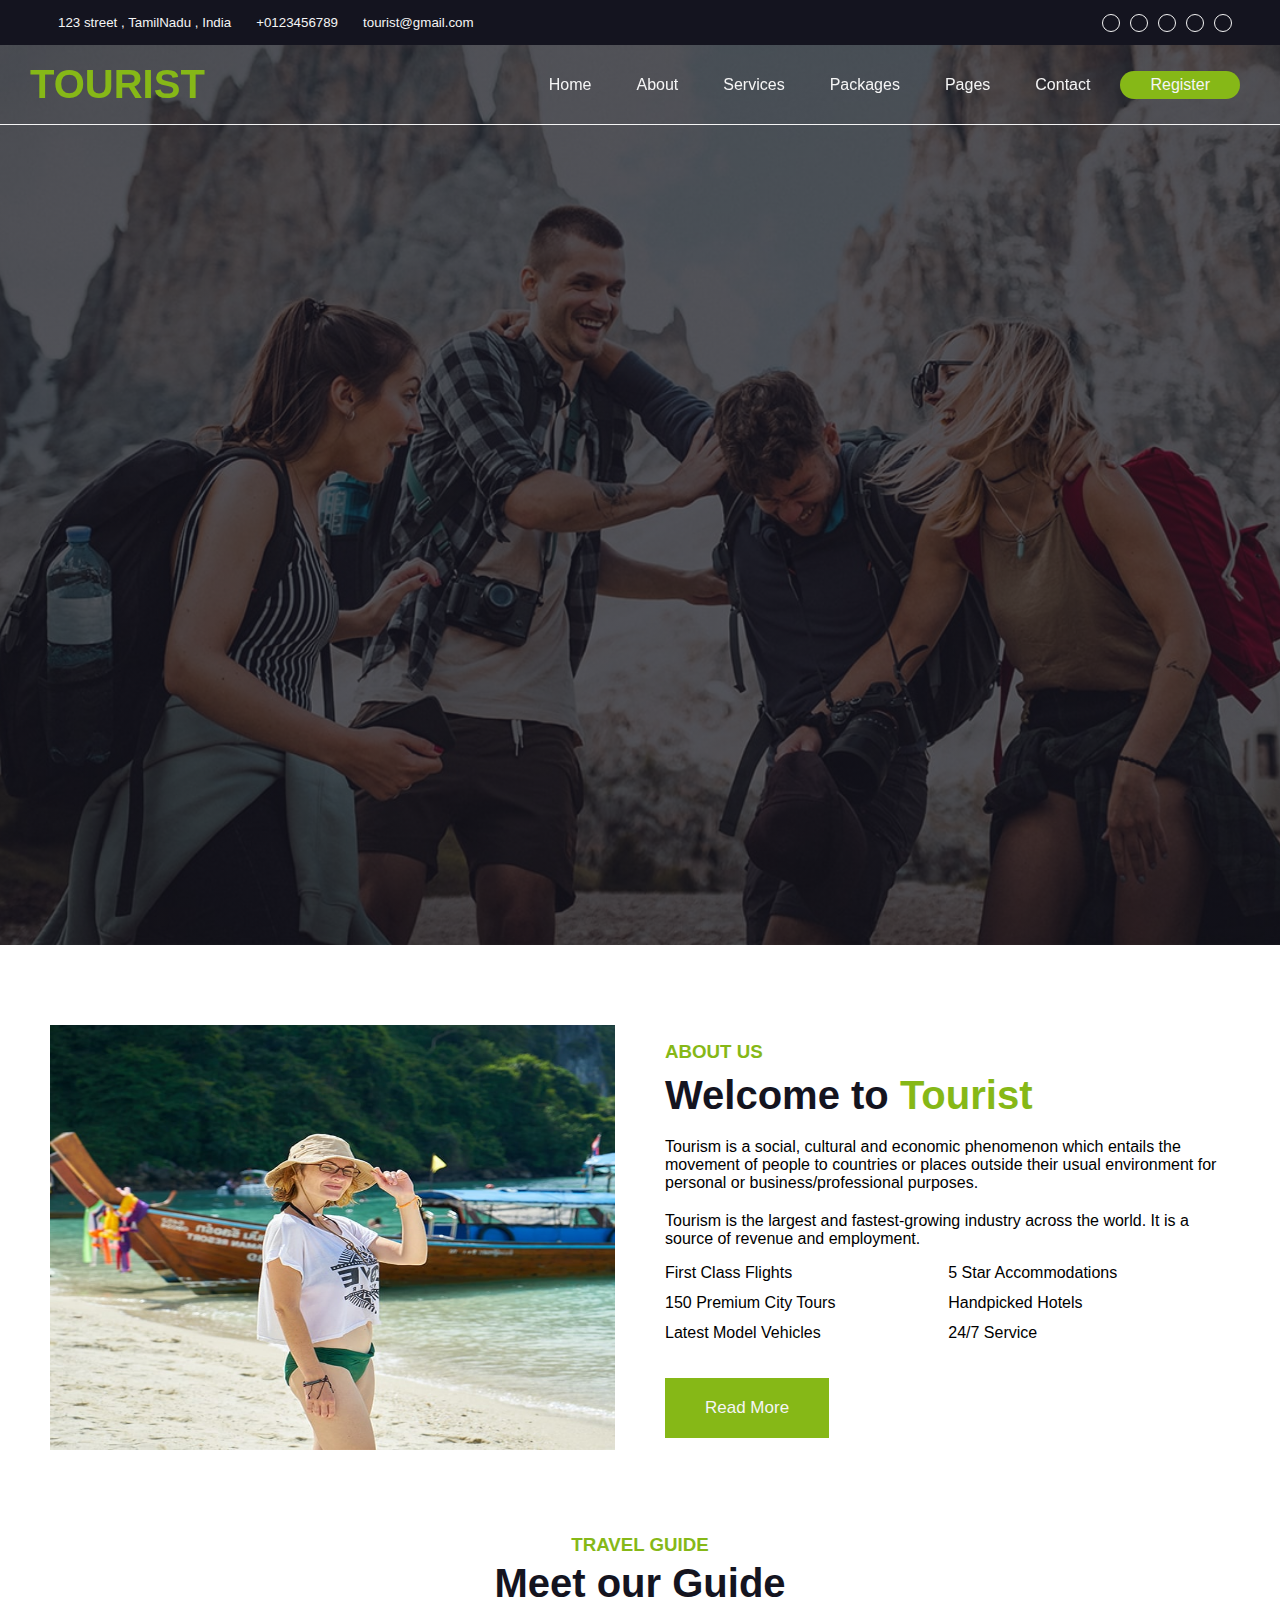
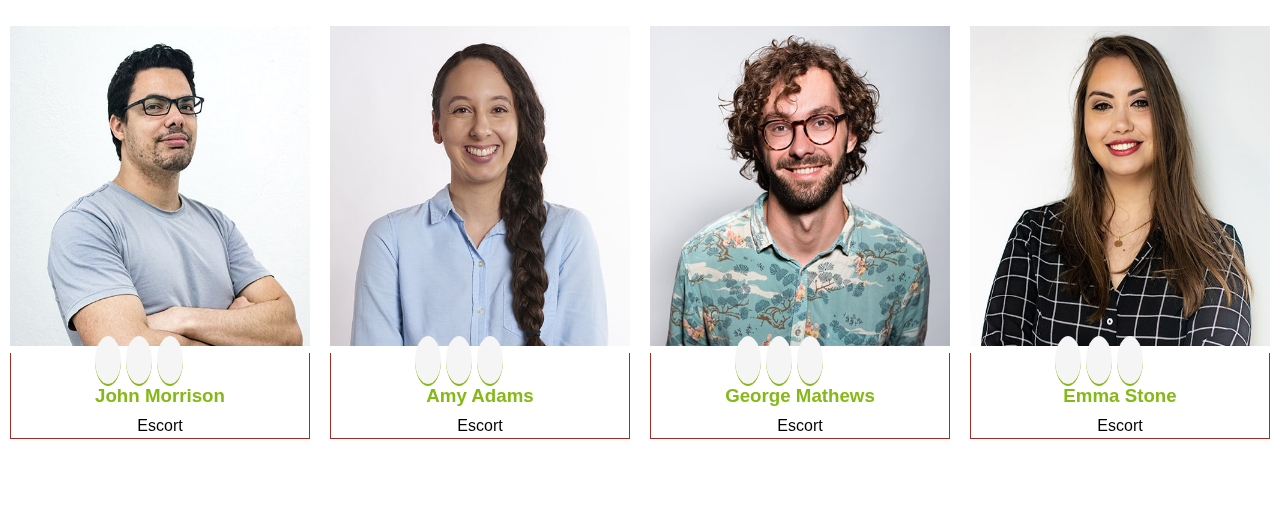
==== about.html @ 70e7ff24 "changed some designs" ====
<!doctype html>
<html>
  <head>
    <title> About 

    </title>
    <link rel="stylesheet" type="text/css" href="css/about.css">
    <meta name="viewport" content="width=device-width,inital-scale=1.0"/>
    <link rel="stylesheet" href="https://cdnjs.cloudflare.com/ajax/libs/font-awesome/6.1.1/css/all.min.css" integrity="sha512-KfkfwYDsLkIlwQp6LFnl8zNdLGxu9YAA1QvwINks4PhcElQSvqcyVLLD9aMhXd13uQjoXtEKNosOWaZqXgel0g==" crossorigin="anonymous" referrerpolicy="no-referrer" />
  </head>
  <body>
    <!-- whole website is inside the main tag -->
    <main>
      <!-- this is the whole header and it holds top-bar and navigation bar -->
        <header>
                      <!-- this is the top bar -->
                      <section class="top-bar">
                          <!-- left side address in top bar -->
                          <div class="off-address">
                             <small><i class="fa-solid fa-location-dot"></i>123 street , TamilNadu , India</small>
                             <small><i class="fa-solid fa-phone"></i>+0123456789</small>
                             <small><i class="fa-solid fa-envelope-open"></i>tourist@gmail.com</small>
                          </div> 
                          <!-- right side social media in top bar -->   
                          <div class="right-social">
                              <i class="fa-brands fa-twitter"></i>
                              <i class="fa-brands fa-facebook"></i>
                              <i class="fa-brands fa-linkedin-in"></i>
                              <i class="fa-brands fa-instagram"></i>
                              <i class="fa-brands fa-youtube"></i>
                          </div>
                      </section>
             <!-- top bar ends -->
             <!-- navigation bar and banner started --> 
             <section class="banner">
                <nav>
                   <!-- logo -->
                   <h1><i class="fa-solid fa-location-dot"></i> TOURIST</h1> 
                  <!-- this input,label and bar icons for responsive navigation bar -->
                  <input type="checkbox" id="menu-bar"/>
                  <label for="menu-bar"><i class="fa-solid fa-bars"></i><i class="fa-solid fa-x"></i></label>
                  <!--<label for="menu-bar"></label>-->
                   <!-- navigation links -->
                   <div class="nav-links">
                      <ul>
                        <li><a href="#">home</a></li>
                        <li><a href="#">about</a></li>
                        <li><a href="#">services</a></li>
                        <li><a href="#">packages</a></li>
                        <li class="dropdown-li">
                          <a>pages <i class="fa-solid fa-angle-down"></i></a>
                          <ul class="dropdown-menu">
                              <li><a href="#">destination</a></li>
                              <li><a href="#">travel guides</a></li>
                              <li><a href="#">booking</a></li>
                              <li><a href="#">testimonial</a></li>
                          </ul>
                      </li>
                        <li><a href="#">contact</a></li>
                        <li class="last-child"><a href="#">register</a></li>
                      </ul>
                   </div>
                </nav>
             </section>             
        </header>
     </main> 
        

                    <!------- Overall About Page ------->
    <div class="overall">

                    <!-- About Us -->
      <div class="about-container">

                    <!------- About Image ------->
         <div class="about-image"> 
          <img src="images/about.jpg" alt="Tourist">
         </div>


                    <!------- About Description------->
         <div class="about-des"> 
           <h3> ABOUT US</h2>
           <h1> Welcome to <span> Tourist </span> </h1>
           <p> Tourism is a social, cultural and economic phenomenon which entails the movement of people to countries or places outside their usual environment for personal or business/professional purposes.</p>
           <p> Tourism is the largest and fastest-growing industry across the world. It is a source of revenue and employment.</p>

                    <!------- Packages ------->
           <div class="about-packages"> 
               <p> <i class="fa-solid fa-arrow-right">  </i> First Class Flights</p>
               <p> <i class="fa-solid fa-arrow-right">  </i> 5 Star Accommodations</p>
               <p> <i class="fa-solid fa-arrow-right">  </i> 150 Premium City Tours</p>
               <p> <i class="fa-solid fa-arrow-right">  </i> Handpicked Hotels</p>
               <p> <i class="fa-solid fa-arrow-right">  </i> Latest Model Vehicles</p>
               <p> <i class="fa-solid fa-arrow-right">  </i> 24/7 Service</p>
           </div>

           <button> Read More </button>

         </div>
      </div>

                     <!------- Travel Guides --------->
      <div class="travel-container">
        <h3> TRAVEL GUIDE </h3>
        <h1> Meet our Guide </h1>

                    <!------- Guide Cards ------->
        <div class="travel-guide">
        <div class="travel-guide1 guide-card">
          <img src="images/team-1.jpg"/>

          <div id="guide">
            <h3> John Morrison </h3>
            <p> Escort</p>
          </div>
          
          <div class="travel-icon">
            <a href="https://www.facebook.com/" target="_blank"> <i class="fa-brands fa-facebook-f"></i> </a>
            <a href="https://www.instagram.com/" target="_blank"> <i class="fa-brands fa-instagram"></i> </a>
            <a href="https://twitter.com/i/flow/login" target="_blank"> <i class="fa-brands fa-twitter"></i> </a>
          </div>           
        </div>
          
        <div class="travel-guide2 guide-card">
          <img src="images/team-2.jpg"/>
          
          <div id="guide">
            <h3> Amy Adams </h3>
            <p> Escort</p> 
          </div>
          
          <div class="travel-icon">
            <a href="https://www.facebook.com/" target="_blank"> <i class="fa-brands fa-facebook-f"></i> </a>
            <a href="https://www.instagram.com/" target="_blank"> <i class="fa-brands fa-instagram"></i> </a>
            <a href="https://twitter.com/i/flow/login" target="_blank"> <i class="fa-brands fa-twitter"></i> </a>
          </div>              
        </div>

        <div class="travel-guide3 guide-card">
          <img src="images/team-3.jpg"/>

          <div id="guide">
            <h3> George Mathews </h3>
            <p> Escort</p>
          </div>
           
          <div class="travel-icon">
            <a href="https://www.facebook.com/" target="_blank"> <i class="fa-brands fa-facebook-f"></i> </a>
            <a href="https://www.instagram.com/" target="_blank"> <i class="fa-brands fa-instagram"></i> </a>
            <a href="https://twitter.com/i/flow/login" target="_blank"> <i class="fa-brands fa-twitter"></i> </a>
          </div>            
        </div>

        <div class="travel-guide4 guide-card">
          <img src="images/team-4.jpg"/>

        <div id="guide">
          <h3> Emma Stone </h3>
          <p> Escort</p>
        </div>
          
          <div class="travel-icon">
            <a href="https://www.facebook.com/" target="_blank"> <i class="fa-brands fa-facebook-f"></i> </a>
            <a href="https://www.instagram.com/" target="_blank"> <i class="fa-brands fa-instagram"></i> </a>
            <a href="https://twitter.com/i/flow/login" target="_blank"> <i class="fa-brands fa-twitter"></i> </a>
          </div>            
        </div>
      </div>
    </div>

  </body>
</html>
---- css/about.css ----
/* nunito sans serief font family for whole website */
@import url('https://fonts.googleapis.com/css2?family=Gugi&family=Nunito+Sans:opsz,wght@6..12,500&display=swap');
*{
    margin:0;
    padding:0;
    box-sizing:border-box;
    font-family:var(--font);
}
/* colors for our website */
:root {
    --primary: #86B817;
    --secondary: #FE8800;
    --light: #F5F5F5;
    --dark: #14141F;
    --font:'Nunito', sans-serif;
}
/* styles for header section */
/* top-bar styles */
header .top-bar{
    height:45px;
    background-color:var(--dark);
    color:var(--light);
    display:flex;
    justify-content:space-between;
    align-items:center;
    padding:0 3em; 
}
/* left-side address area in top bar */
.top-bar small i{
    padding:5px;
}
.off-address{
    display:inline-flex;
    gap:15px;
}
/* right side area in top-bar */
.top-bar .right-social i{
  border:1px solid var(--light);
  padding:8px;
  border-radius:50%; 
}
.top-bar .right-social{
    display:inline-flex;
    gap:10px;
}
/* top bar ends */

/* navigation  bar and banner styles starts */
.banner{
    height:100vh;
    width:100%;
    background:linear-gradient(rgba(20, 20, 31, .7), rgba(20, 20, 31, .7)),url('../images/bg-hero.jpg');
    background-position:center;
    background-repeat:no-repeat;
    background-size:cover;
}
/* navigation bar styles */
nav{
    background-color:var(--light);
    display:flex;
    justify-content:space-between;
    align-items:center;
    width:100%;
    height:80px;
    padding:0px 30px;
    background-color:transparent;
    border-bottom:0.5px solid var(--light);
}
/* logo design */
nav h1{
   color:var(--primary);
   font-size:40px;
   cursor:pointer;
}
/* navigation links styles */
.nav-links ul{
    list-style-type:none;
    display:flex;
    gap:15px;
    padding:5px 10px;   
}
.nav-links ul li{
  display:inline-block;
  padding:5px 15px;
  text-transform:capitalize; 
  color:var(--light);
}
.nav-links ul li a:hover{
    color:var(--primary);
}
/* this is anchor and anchor after element styles*/
ul li a{
    position:relative;
    transition:ease-in-out 0.5s;
    display:inline-block;
    text-decoration:none;
    color:var(--light);
}
ul li a::before,
ul li a::after{
    content:"";
    width:0;
    background-color:var(--light);
    height:0.5px;
    position:absolute;
}
ul li a::after{
    right:0;
    bottom:-2px;
}
ul li a:hover:before,
ul li a:hover:after{
   width:100%;
   transition:ease 0.5s;
}
/*this style for register buton in navigation bar */
.nav-links ul .last-child{
    background-color:var(--primary);
    padding:0 30px;
    border-radius:20px;
    display:flex;
    justify-content:center;
    align-items:center;
    color:var(--light);
}
.nav-links ul .last-child:hover{
    background-color:var(--light);
}
.nav-links ul .last-child:hover a{
    color:var(--primary);
}
.nav-links ul li:last-child a::before,
.nav-links ul li:last-child a::after{
    display:none;
}
.nav-links ul li button{
    border-radius:10px;
    padding:5px 10px;
}
/* style for angle down arrow in dropdown menu */
ul li .fa-angle-down{
    padding-left:0px;
}

/* navigaion bar sicky at the top:0 */
header nav{
    position:sticky;
    top:0;
}
/* dropdown menu design */
nav ul li{
    position:relative;
}
ul li .dropdown-menu{
    display:flex;
    flex-direction:column;
    background-color:var(--light);
    position:absolute;
    top:55px;
    left:-20px;
    width:150px;
    display:none;
}

ul li .dropdown-menu a{
    color:var(--dark);
}
/* dropdown view during the hovering */
ul .dropdown-li:hover .dropdown-menu{
    display:block;
}
/* responsive navigation bar styles */
nav .fa-bars,nav label{
    display:none;
    color:var(--light);
}
nav input{
    display:none;
}
/* media query for responsive navigation bar */
@media only screen and (max-width:1040px){
    nav .fa-bars,nav label{
        display:inline-block;
    }
    nav .fa-x{
        display:none;
    }
    .nav-links{
        position:fixed;
        top:80px;
        width:100%;
        left:-100%;
        transition:all 1s;
    }
    .nav-links ul{
        flex-direction:column;
        justify-content:center;
        align-items:center;
        gap:20px;
    }
    ul li .dropdown-menu{
        left:100px;
        top:5px;
        z-index:99;
        background-color:rgba(128, 128, 128,0.4); 
    }
    ul li .dropdown-menu li a{
        color:var(--light);
    }
    ul li a{
        font-size:18px;
        letter-spacing: 2px;
    }
    header .top-bar{
        display:none;
    }
    nav input:checked~.nav-links{
            left:0;
    }
    nav input:checked ~label .fa-bars{
        display:none;
   }
   nav input:checked ~label .fa-x{
     display:inline-block;
     font-weight:bold;
     color:var(--light-color);
     cursor:pointer;
   }
   ul li{
    padding:10px 0;
   }
}


.about-container{
    width:100%;
    display: flex;
    justify-content:center;
    align-items: center;
    gap: 50px;
    padding: 80px 50px;
}

.about-image{
    width:50%
}

.about-image img{
    width:100%;
    height: 425px;
}

.about-des{
    width: 50%;
}


.about-des h3{
    color: var(--primary);
    padding-bottom: 10px;
}

.about-des h1{
    color: var(--dark);
    font-size: 40px;
    padding-bottom: 20px;
}

.about-des span{
    color: var(--primary);
}

.about-des p{
    padding-bottom: 20px;
}

.about-packages{
    display: grid;
    grid-template-columns: auto auto;
    line-height: 10px;
    padding-bottom: 20px;
}

.about-packages i{
    color: var(--primary);
}

.about-des button{
    padding: 20px 40px;
    font-size: 17px;
    background-color: var(--primary);
    color: var(--light);
    border: none;

}

.travel-container{
    text-align: center;
    padding-bottom: 80px;
}

.travel-container h3:nth-child(1){
    color: var(--primary);
    padding-bottom: 5px;
}

.travel-container h1{
    color: var(--dark);
    font-size: 40px;
    padding-bottom: 20px;
}

.travel-guide{
    display: grid;
    grid-template-columns: auto auto auto auto;
    justify-content: center;
    gap: 20px;
}

.travel-guide img{
    width:300px;
    height:320px;
}

.guide-card h3{
    padding-top: 30px;
}

#guide{
    border-bottom: 1px solid brown;
    border-left: 1px solid brown;
    border-right: 1px solid brown;
}


.guide-card{
    position: relative;
    line-height: 25px;
}

.travel-icon{    
    position: absolute;
    bottom: 65px;
    left: 80px;

}

.travel-icon i{
    font-size: 20px;
    background-color: var(--light);
    color: var(--primary);
    padding: 13px;
    border-bottom: 2px solid var(--primary);
    border-radius: 50%;
    margin-left: 5px;
}

.travel-icon i:hover{
    background-color: var(--primary);
    color: var(--light);
}

/* media query for responsive div */

@media only screen and (max-width:991px){
    .about-container{
        flex-direction: column;
    }

    .about-des{
        width: 100%;
    }

    .travel-guide{
        display: grid;
        grid-template-columns: auto auto;
    }
}

/* media query for responsive about-image */
@media only screen and (max-width:568px){
    .travel-guide{
        display: grid;
        grid-template-columns: auto;        
    }
}

/* media query for responsive about-packages */
@media only screen and (max-width:520px) {

    .about-packages{
        grid-template-columns: auto;
    }

}
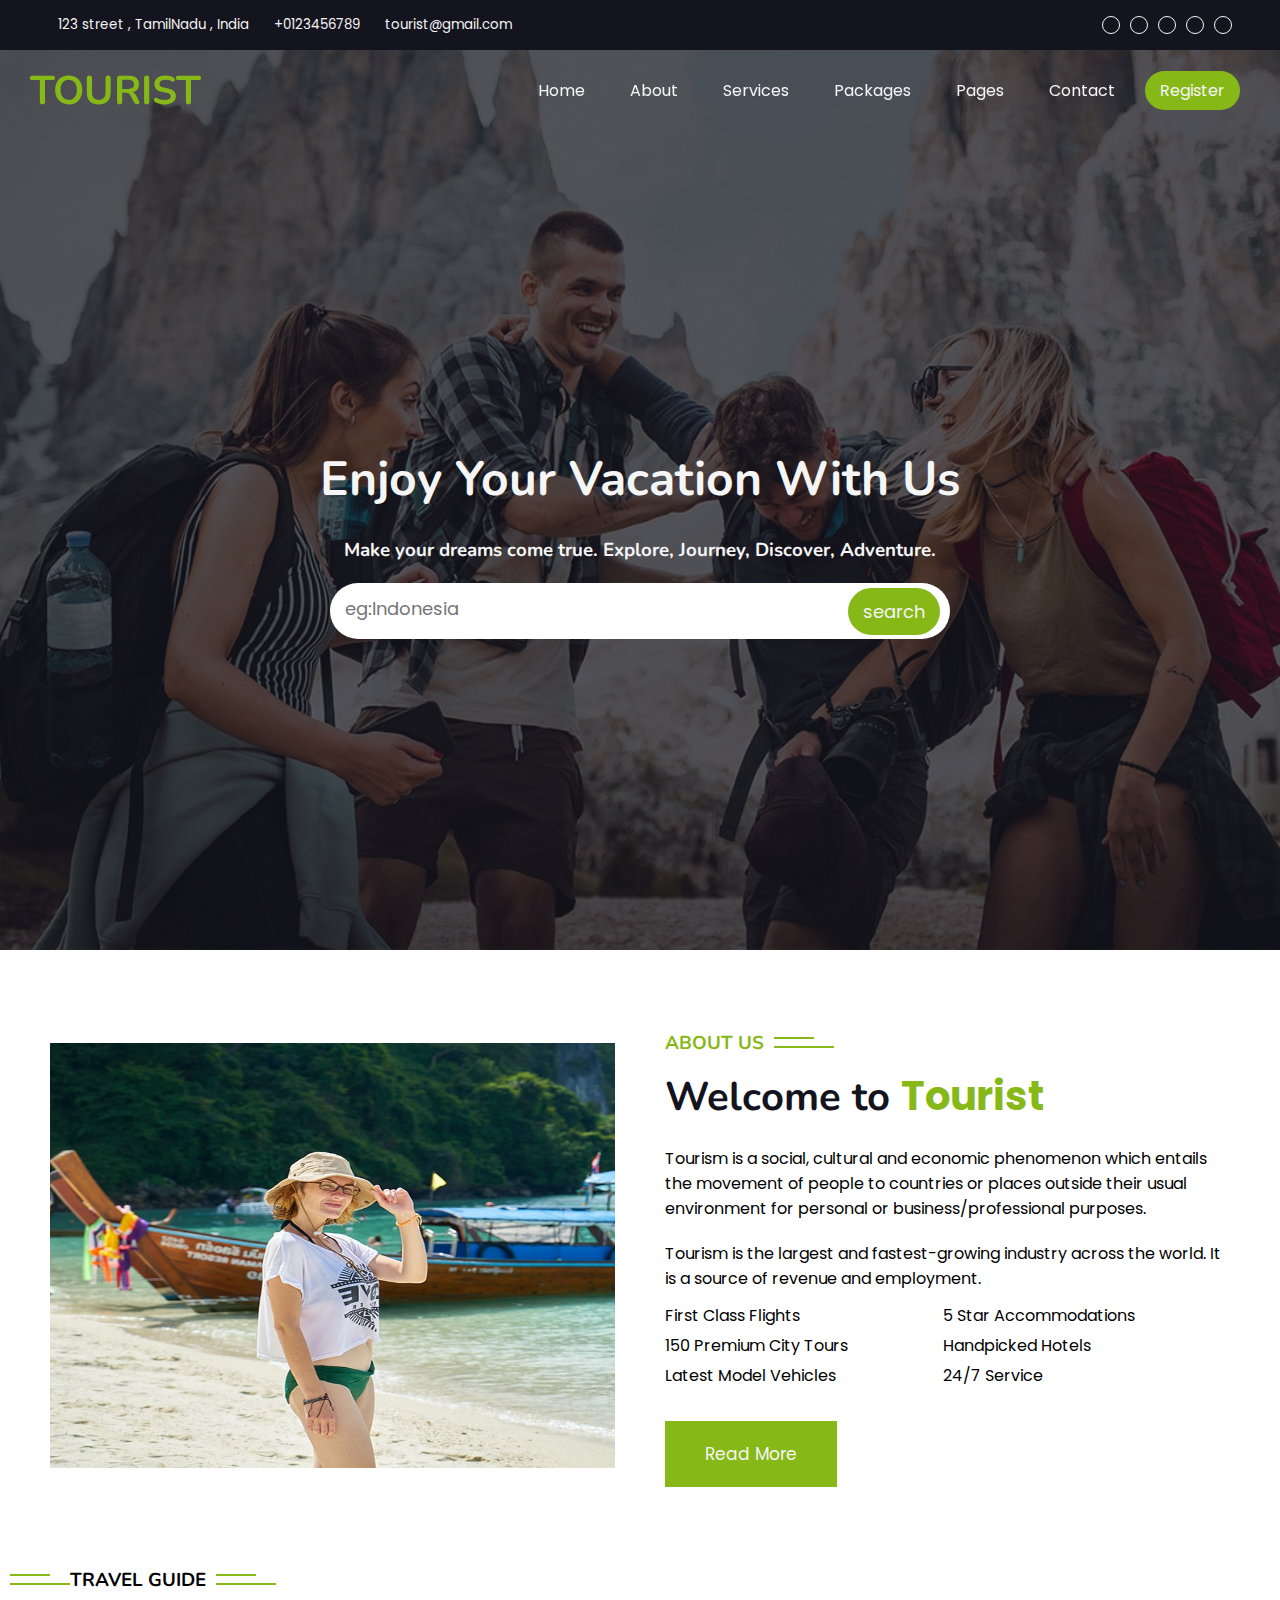
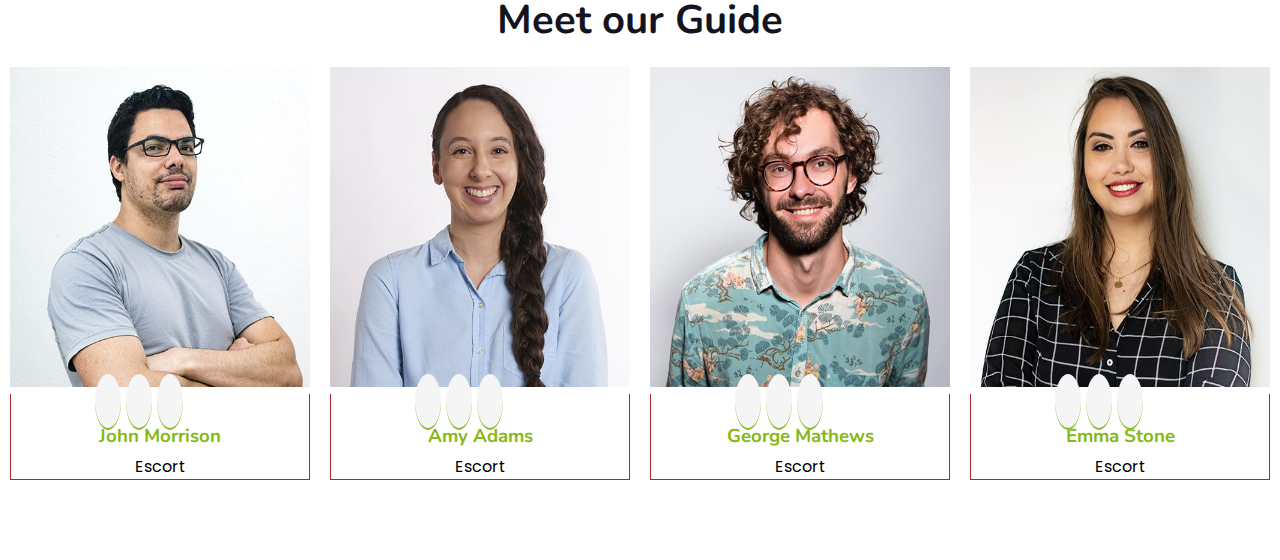
==== commit feeca72e: "changed the layout" ====
--- a/about.html
+++ b/about.html
@@ -9,62 +9,72 @@
     <link rel="stylesheet" href="https://cdnjs.cloudflare.com/ajax/libs/font-awesome/6.1.1/css/all.min.css" integrity="sha512-KfkfwYDsLkIlwQp6LFnl8zNdLGxu9YAA1QvwINks4PhcElQSvqcyVLLD9aMhXd13uQjoXtEKNosOWaZqXgel0g==" crossorigin="anonymous" referrerpolicy="no-referrer" />
   </head>
   <body>
-    <!-- whole website is inside the main tag -->
-    <main>
-      <!-- this is the whole header and it holds top-bar and navigation bar -->
-        <header>
-                      <!-- this is the top bar -->
-                      <section class="top-bar">
-                          <!-- left side address in top bar -->
-                          <div class="off-address">
-                             <small><i class="fa-solid fa-location-dot"></i>123 street , TamilNadu , India</small>
-                             <small><i class="fa-solid fa-phone"></i>+0123456789</small>
-                             <small><i class="fa-solid fa-envelope-open"></i>tourist@gmail.com</small>
-                          </div> 
-                          <!-- right side social media in top bar -->   
-                          <div class="right-social">
-                              <i class="fa-brands fa-twitter"></i>
-                              <i class="fa-brands fa-facebook"></i>
-                              <i class="fa-brands fa-linkedin-in"></i>
-                              <i class="fa-brands fa-instagram"></i>
-                              <i class="fa-brands fa-youtube"></i>
-                          </div>
-                      </section>
-             <!-- top bar ends -->
-             <!-- navigation bar and banner started --> 
-             <section class="banner">
-                <nav>
-                   <!-- logo -->
-                   <h1><i class="fa-solid fa-location-dot"></i> TOURIST</h1> 
-                  <!-- this input,label and bar icons for responsive navigation bar -->
-                  <input type="checkbox" id="menu-bar"/>
-                  <label for="menu-bar"><i class="fa-solid fa-bars"></i><i class="fa-solid fa-x"></i></label>
-                  <!--<label for="menu-bar"></label>-->
-                   <!-- navigation links -->
-                   <div class="nav-links">
-                      <ul>
-                        <li><a href="#">home</a></li>
-                        <li><a href="#">about</a></li>
-                        <li><a href="#">services</a></li>
-                        <li><a href="#">packages</a></li>
-                        <li class="dropdown-li">
-                          <a>pages <i class="fa-solid fa-angle-down"></i></a>
-                          <ul class="dropdown-menu">
-                              <li><a href="#">destination</a></li>
-                              <li><a href="#">travel guides</a></li>
-                              <li><a href="#">booking</a></li>
-                              <li><a href="#">testimonial</a></li>
-                          </ul>
-                      </li>
-                        <li><a href="#">contact</a></li>
-                        <li class="last-child"><a href="#">register</a></li>
-                      </ul>
-                   </div>
-                </nav>
-             </section>             
-        </header>
-     </main> 
-        
+    <!-- this is the whole header and it holds top-bar and navigation bar -->
+    <header>
+      <!-- this is the top bar -->
+      <section class="top-bar">
+          <!-- left side address in top bar -->
+          <div class="off-address">
+             <small><i class="fa-solid fa-location-dot"></i>123 street , TamilNadu , India</small>
+             <small><i class="fa-solid fa-phone"></i>+0123456789</small>
+             <small><i class="fa-solid fa-envelope-open"></i>tourist@gmail.com</small>
+          </div> 
+          <!-- right side social media in top bar -->   
+          <div class="right-social">
+              <i class="fa-brands fa-twitter"></i>
+              <i class="fa-brands fa-facebook"></i>
+              <i class="fa-brands fa-linkedin-in"></i>
+              <i class="fa-brands fa-instagram"></i>
+              <i class="fa-brands fa-youtube"></i>
+          </div>
+      </section>
+<!-- top bar ends -->
+<!-- navigation bar and banner started --> 
+<section class="banner">
+<nav id="top">
+   <!-- logo -->
+   <h1><i class="fa-solid fa-location-dot"></i> TOURIST</h1> 
+  <!-- this input,label and bar icons for responsive navigation bar -->
+  <input type="checkbox" id="menu-bar"/>
+  <label for="menu-bar"><i class="fa-solid fa-bars"></i><i class="fa-solid fa-x"></i></label>
+  <!--<label for="menu-bar"></label>-->
+   <!-- navigation links -->
+   <div class="nav-links">
+      <ul>
+        <li><a href="#">home</a></li>
+        <li><a href="#">about</a></li>
+        <li><a href="#">services</a></li>
+        <li><a href="#">packages</a></li>
+        <li class="dropdown-li">
+          <a>pages <i class="fa-solid fa-angle-down"></i></a>
+          <ul class="dropdown-menu">
+              <li><a href="#">destination</a></li>
+              <li><a href="#">travel guides</a></li>
+              <li><a href="#">booking</a></li>
+              <li><a href="#">testimonial</a></li>
+          </ul>
+      </li>
+        <li><a href="#">contact</a></li>
+        <li class="last-child"><a href="#">register</a></li>
+      </ul>
+   </div>
+</nav>
+   <!-- banner text -->
+<div class="bannertext-container">
+  <div class="banner-text">
+     <h1>Enjoy Your Vacation With Us</h1>
+     <h3>Make your dreams come true. Explore, Journey, Discover, Adventure.</h3>
+    <div class="searchbox-container">
+       <div class="search-box">
+         <input type="search" placeholder="eg:Indonesia"/>
+         <button>search</button>
+       </div>
+    </div>
+  </div>
+</div>
+</section>     
+<!--demo-->
+</header>
 
                     <!------- Overall About Page ------->
     <div class="overall">
@@ -80,7 +90,17 @@
 
                     <!------- About Description------->
          <div class="about-des"> 
-           <h3> ABOUT US</h2>
+          <div class="topic">
+          
+            <h3> ABOUT US</h3>
+
+            <div class="right-side">
+              <hr class="top line">
+              <hr class="bottom line">
+            </div>
+          </div>
+          
+           
            <h1> Welcome to <span> Tourist </span> </h1>
            <p> Tourism is a social, cultural and economic phenomenon which entails the movement of people to countries or places outside their usual environment for personal or business/professional purposes.</p>
            <p> Tourism is the largest and fastest-growing industry across the world. It is a source of revenue and employment.</p>
@@ -102,7 +122,23 @@
 
                      <!------- Travel Guides --------->
       <div class="travel-container">
-        <h3> TRAVEL GUIDE </h3>
+
+        <div class="topic">
+
+          <div class="left-side">
+            <hr class="top line">
+            <hr class="bottom line">
+          </div>
+          
+          <h3> TRAVEL GUIDE </h3>
+
+          <div class="right-side">
+            <hr class="top line">
+            <hr class="bottom line">
+          </div>
+        </div>
+        
+        
         <h1> Meet our Guide </h1>
 
                     <!------- Guide Cards ------->
--- a/css/about.css
+++ b/css/about.css
@@ -1,10 +1,15 @@
-                    /* nunito sans serief font family for whole website */
-@import url('https://fonts.googleapis.com/css2?family=Gugi&family=Nunito+Sans:opsz,wght@6..12,500&display=swap');
+                    /* nunito sans serief font family only for heading tag in website website */
+@import url('https://fonts.googleapis.com/css2?family=Nunito:wght@800&display=swap');
+/* poopins fonts */
+@import url('https://fonts.googleapis.com/css2?family=Poppins&display=swap');
 *{
     margin:0;
     padding:0;
     box-sizing:border-box;
-    font-family:var(--font);
+    font-family:var(--content-font);
+}
+html{
+    scroll-behavior: smooth;
 }
 /* colors for our website */
 :root {
@@ -12,9 +17,15 @@
     --secondary: #FE8800;
     --light: #F5F5F5;
     --dark: #14141F;
-    --font:'Nunito', sans-serif;
+    --heading-font:'Nunito', sans-serif;
+    --content-font: 'Poppins', sans-serif;
+}
+/* font styles for heading tag */
+h1,h2,h3,h4,h5,h6{
+    font-family:var(--heading-font);
 }
 /* styles for header section */
+/* responsive font-size */
 /* top-bar styles */
 header .top-bar{
     height:45px;
@@ -24,6 +35,7 @@
     justify-content:space-between;
     align-items:center;
     padding:0 3em; 
+    height:50px;
 }
 /* left-side address area in top bar */
 .top-bar small i{
@@ -64,7 +76,7 @@
     height:80px;
     padding:0px 30px;
     background-color:transparent;
-    border-bottom:0.5px solid var(--light);
+    z-index:9999;
 }
 /* logo design */
 nav h1{
@@ -95,18 +107,23 @@
     display:inline-block;
     text-decoration:none;
     color:var(--light);
+    padding:2px 0;
 }
 ul li a::before,
 ul li a::after{
     content:"";
     width:0;
     background-color:var(--light);
-    height:0.5px;
+    height:2px;
     position:absolute;
 }
 ul li a::after{
     right:0;
     bottom:-2px;
+}
+ul li a::before{
+    left:0;
+    top:-3px;
 }
 ul li a:hover:before,
 ul li a:hover:after{
@@ -116,7 +133,6 @@
 /*this style for register buton in navigation bar */
 .nav-links ul .last-child{
     background-color:var(--primary);
-    padding:0 30px;
     border-radius:20px;
     display:flex;
     justify-content:center;
@@ -136,6 +152,7 @@
 .nav-links ul li button{
     border-radius:10px;
     padding:5px 10px;
+    display:none;
 }
 /* style for angle down arrow in dropdown menu */
 ul li .fa-angle-down{
@@ -145,18 +162,19 @@
 /* navigaion bar sicky at the top:0 */
 header nav{
     position:sticky;
-    top:0;
+    top: 0 !important;
 }
 /* dropdown menu design */
 nav ul li{
     position:relative;
+    
 }
 ul li .dropdown-menu{
     display:flex;
     flex-direction:column;
     background-color:var(--light);
     position:absolute;
-    top:55px;
+    top:40px;
     left:-20px;
     width:150px;
     display:none;
@@ -177,13 +195,74 @@
 nav input{
     display:none;
 }
+/* banner text styles */
+.banner .bannertext-container{
+    width:100%;
+    height:calc(100vh - 80px);
+    display:flex;
+    justify-content:center;
+    align-items:center;
+}
+.banner .bannertext-container h1{
+    text-align:center;
+    font-size:48px;
+    color:var(--light);
+    padding:15px 0;
+}
+.banner .bannertext-container h3{
+    text-align:center;
+    color:var(--light);
+    padding:10px;
+}
+.bannertext-container .searchbox-container{
+   width:100%;
+   /* background-color:var(--primary); */
+  display:flex;
+  justify-content:center;
+  padding:10px;
+}
+/* style for search input container */
+.bannertext-container .search-box{
+    text-align:center;
+    position:relative;
+    width:100%;
+    text-align:center;
+}
+/* style for search input */
+.search-box input[type="search"]{
+    width:100%;
+    padding:18px 15px;
+    border-radius:30px;
+    border:none;
+    outline-color:var(--primary);
+    outline-offset: 2px;
+    z-index:-1;
+}
+.search-box input[type="search"]::placeholder{
+    font-size:18px;
+}
+/*styles button inside the search box */
+.search-box button{
+    padding:10px 15px;
+    border-radius:30px;
+    border:none;
+    position:absolute;
+    right:10px;
+    top:5px;
+    background-color:var(--primary);
+    color:var(--light);
+    font-size: 18px;
+}
 /* media query for responsive navigation bar */
-@media only screen and (max-width:1040px){
+@media only screen and (max-width:1033px){
     nav .fa-bars,nav label{
         display:inline-block;
+       
     }
     nav .fa-x{
         display:none;
+        font-weight:bold;
+        font-size:32px;
     }
     .nav-links{
         position:fixed;
@@ -191,6 +270,7 @@
         width:100%;
         left:-100%;
         transition:all 1s;
+        background-color:var(--secondary); 
     }
     .nav-links ul{
         flex-direction:column;
@@ -206,16 +286,22 @@
     }
     ul li .dropdown-menu li a{
         color:var(--light);
+        padding:5px 0;
     }
     ul li a{
         font-size:18px;
         letter-spacing: 2px;
+        padding:10px 0;
     }
     header .top-bar{
         display:none;
     }
     nav input:checked~.nav-links{
             left:0;
+    }
+    nav label .fa-bars{
+        font-size:32px;
+        font-weight:bold;
     }
     nav input:checked ~label .fa-bars{
         display:none;
@@ -227,8 +313,159 @@
      cursor:pointer;
    }
    ul li{
-    padding:10px 0;
+    padding:0;
    }
+   .banner .bannertext-container{
+    height:calc(100vh - 80px);
+   }
+}
+/* footer design starts */
+html{
+    font-size:16px;
+}
+footer{
+    background-color:var(--dark);
+    padding-top:5rem;
+    padding-right:7rem;
+    padding-left:7rem;
+    color:var(--light);
+}
+.footer-content{
+    display:grid;
+    grid-template-columns:repeat(auto-fit,minmax(200px,1fr));
+    padding-bottom:50px;
+    text-align:left;
+}
+
+/*footer content containd 4 section(contact,company,gallery,newsletter)*/
+/* gallery section design */
+footer .gallery img{
+    height:30%;
+    width:30%;
+    border:3px solid var(--light);
+}
+/* footer>company section designs */
+.company p i{
+   padding-right:5px;
+}
+.company p:hover{
+   letter-spacing:2px;
+   transition:ease 1s;
+}
+footer h3{
+    padding-bottom:15px;
+}
+.company p,.contact p,.newsletter p{
+    padding:5px;
+}
+/* footer content >contact section designs */
+.contact .contact-icons i{
+   border:1px solid var(--light);
+   border-radius:50%;
+   padding:8px;
+}
+.contact .contact-icons{
+    padding-top:15px;
+}
+.contact i{
+    padding-right:8px;
+}
+.contact-icons i:hover{
+    background-color:var(--light);
+    color:var(--primary);
+    transition:ease 1s;
+}
+/* footer content > news letter section designs */
+footer .newsletter .footer-search{
+    /* width:100%; */
+    background-color:var(--dark);
+    position:relative;
+    background-color:#FE8800;
+}
+.footer-search button{
+    position:absolute;
+    right:8px;
+    padding:10px;
+    top:13px;
+    background-color:var(--primary);
+    color:var(--light);
+    border:0;   
+}
+.footer-search input{
+    width:100%;
+    padding:20px;
+    border-color:var(--primary);
+    outline-color: var(--primary);
+    outline-offset:1px;
+    padding-right:200px;
+}
+/* footer copy right section designs */
+footer .copyright{
+    display:flex;
+    justify-content:space-between;
+    padding:30px 0;
+}
+.copyright span{
+    border-right:1px solid var(--light);
+    padding:0 10px;
+    display:inline-block;
+   
+}
+.copyright .bord-unset{
+    border:unset;
+}
+/* responsive code for footer */
+@media only screen and (max-width:768px){
+    footer{
+        background-color:green;
+        padding-right:4rem;
+        padding-left:4rem;
+    }
+    .footer-content{
+        grid-template-columns:repeat(auto-fit,minmax(250px,1fr));
+        row-gap:20px;
+        column-gap:20px;
+        text-align:left;
+    }
+}
+@media only screen and (max-width:325px){
+    footer{
+        background-color:green;/*sir isn't working*/
+        padding-right:2rem;
+        padding-left:2rem;
+    }
+    .footer-content{
+        grid-template-columns:repeat(auto-fit,minmax(250px,1fr));
+        row-gap:20px;
+        column-gap:20px;
+        text-align:left;
+    }
+}
+
+/* copy right section responsive code */
+@media only screen and (max-width:1062px){
+    .copyright{
+        flex-direction:column;
+        gap:10px;
+        align-items:center;
+    }
+}
+/* to top button designs */
+.to-top{
+    height:8%;
+    width:4.5%;
+    background-color:var(--secondary);
+    position:fixed;
+    right:10px;
+    bottom:10px;
+    display:flex;
+    justify-content:center;
+    align-items:center;
+}
+.to-top:hover{
+    background-color:var(--primary);
+    transition:ease 1s;
+    color: var(--light) !important;
 }
 
 
@@ -240,6 +477,26 @@
     gap: 50px;
     padding: 80px 50px;
 }
+
+.topic {
+    display: flex;
+}
+
+.topic .line{
+    border: 1px solid var(--primary);
+    margin-top: 7px;
+    margin-left: 10px;
+}
+
+.topic .top{
+    width:40px;
+}
+
+.topic .bottom{
+    width:60px
+}
+
+
 
 .about-image{
     width:50%
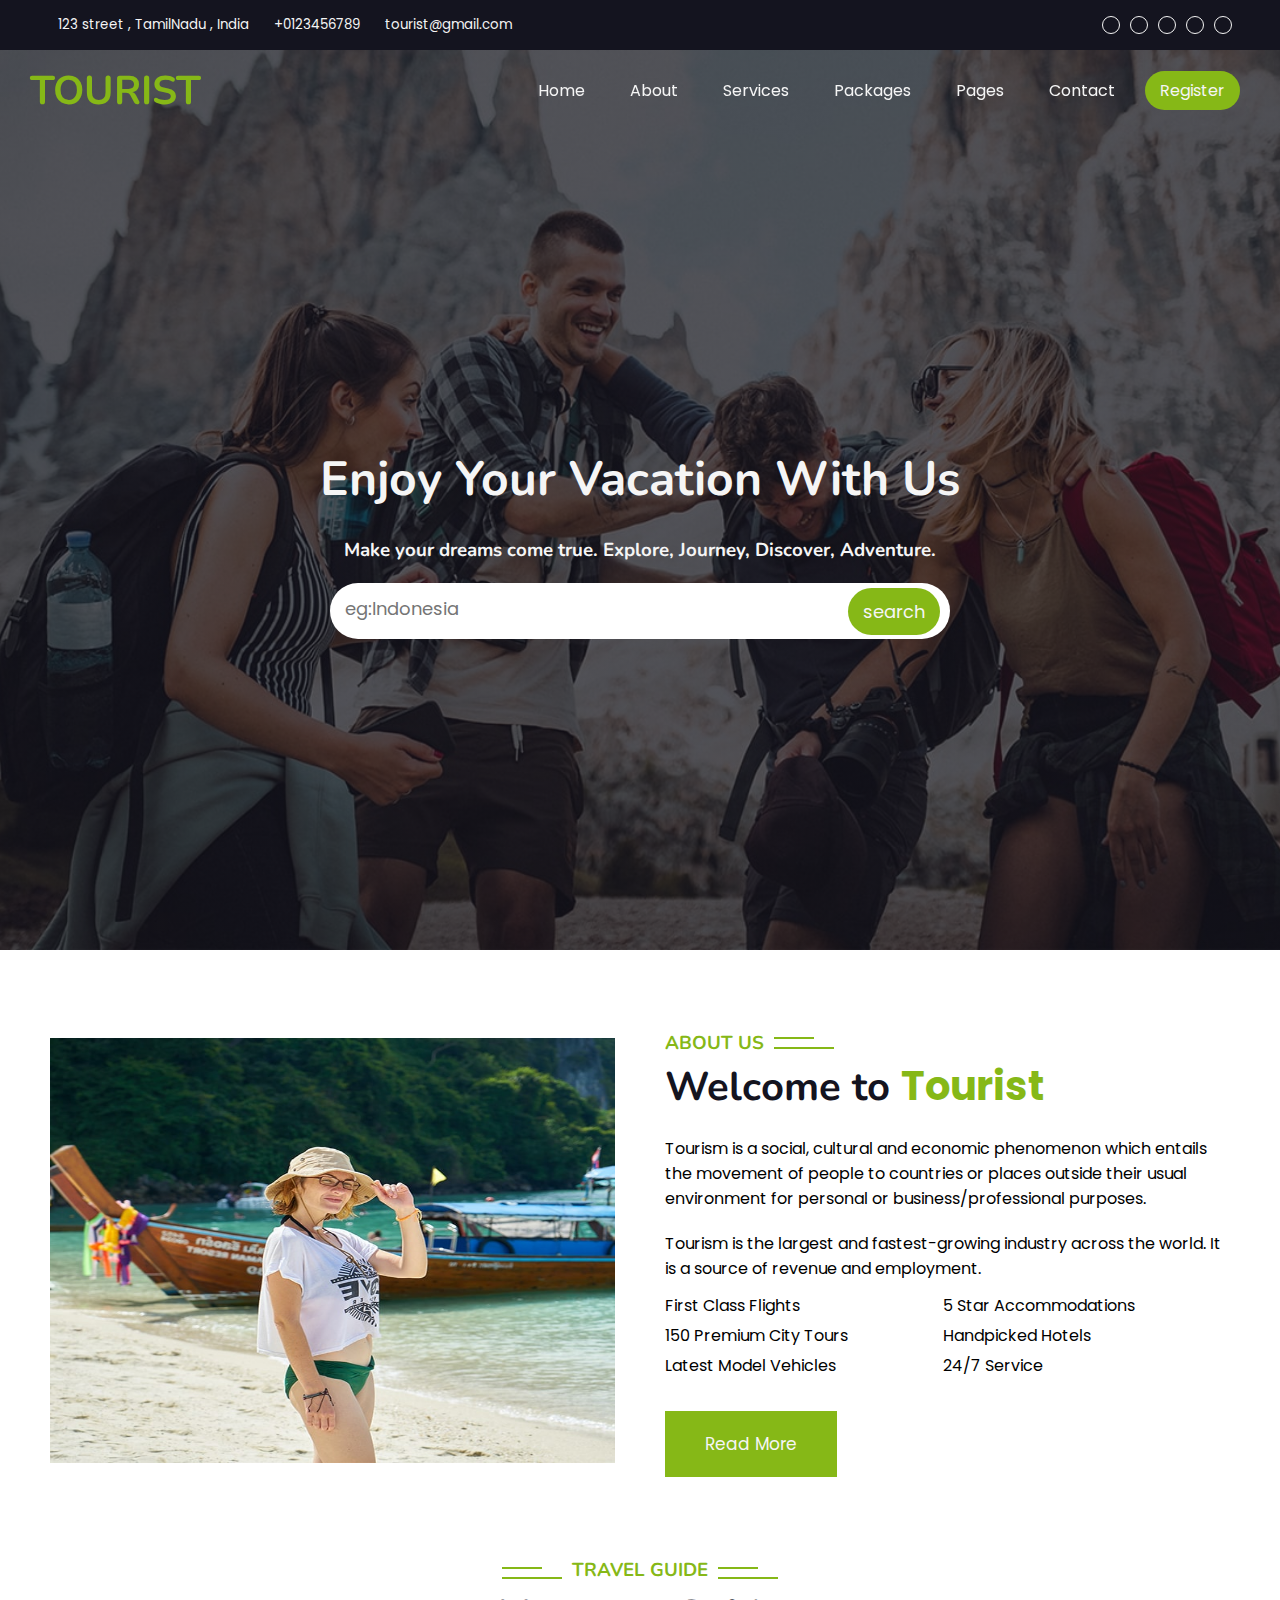
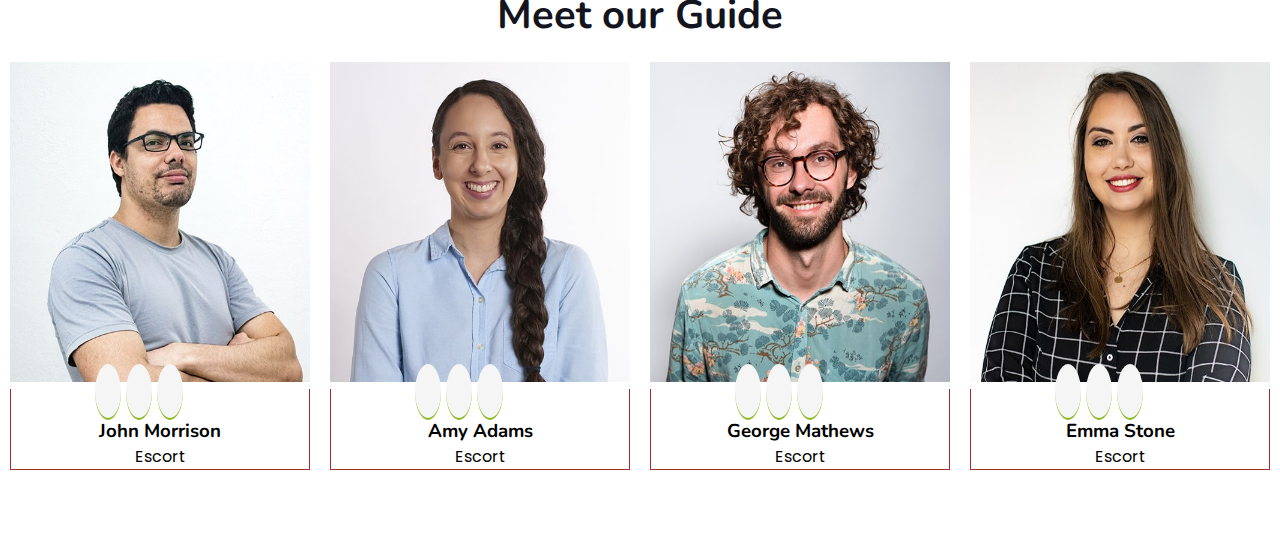
==== commit b8d08801: "changed some layout" ====
--- a/about.html
+++ b/about.html
@@ -95,8 +95,8 @@
             <h3> ABOUT US</h3>
 
             <div class="right-side">
-              <hr class="top line">
-              <hr class="bottom line">
+              <hr class="top">
+              <hr class="bottom">
             </div>
           </div>
           
@@ -126,16 +126,17 @@
         <div class="topic">
 
           <div class="left-side">
-            <hr class="top line">
-            <hr class="bottom line">
-          </div>
-          
-          <h3> TRAVEL GUIDE </h3>
+            <hr class="top">
+            <hr class="bottom">
+          </div>
+
+          <h3> TRAVEL GUIDE</h3>
 
           <div class="right-side">
-            <hr class="top line">
-            <hr class="bottom line">
-          </div>
+            <hr class="top">
+            <hr class="bottom">
+          </div>
+
         </div>
         
         
--- a/css/about.css
+++ b/css/about.css
@@ -478,25 +478,24 @@
     padding: 80px 50px;
 }
 
-.topic {
+.topic{
     display: flex;
-}
-
-.topic .line{
+    gap: 10px;
+    justify-content: center;
+    align-items: center;
+}
+
+.topic .bottom{
+    width: 60px;
     border: 1px solid var(--primary);
-    margin-top: 7px;
-    margin-left: 10px;
+    margin-top: 8px;
 }
 
 .topic .top{
-    width:40px;
-}
-
-.topic .bottom{
-    width:60px
-}
-
-
+    width: 40px;
+    border: 1px solid var(--primary);
+    /* margin-bottom: 6px; */
+}
 
 .about-image{
     width:50%
@@ -511,10 +510,14 @@
     width: 50%;
 }
 
+.about-des .topic{
+    display: flex;
+    justify-content: start;
+}
+
 
 .about-des h3{
     color: var(--primary);
-    padding-bottom: 10px;
 }
 
 .about-des h1{
@@ -556,7 +559,7 @@
     padding-bottom: 80px;
 }
 
-.travel-container h3:nth-child(1){
+.travel-container h3:nth-child(2){
     color: var(--primary);
     padding-bottom: 5px;
 }
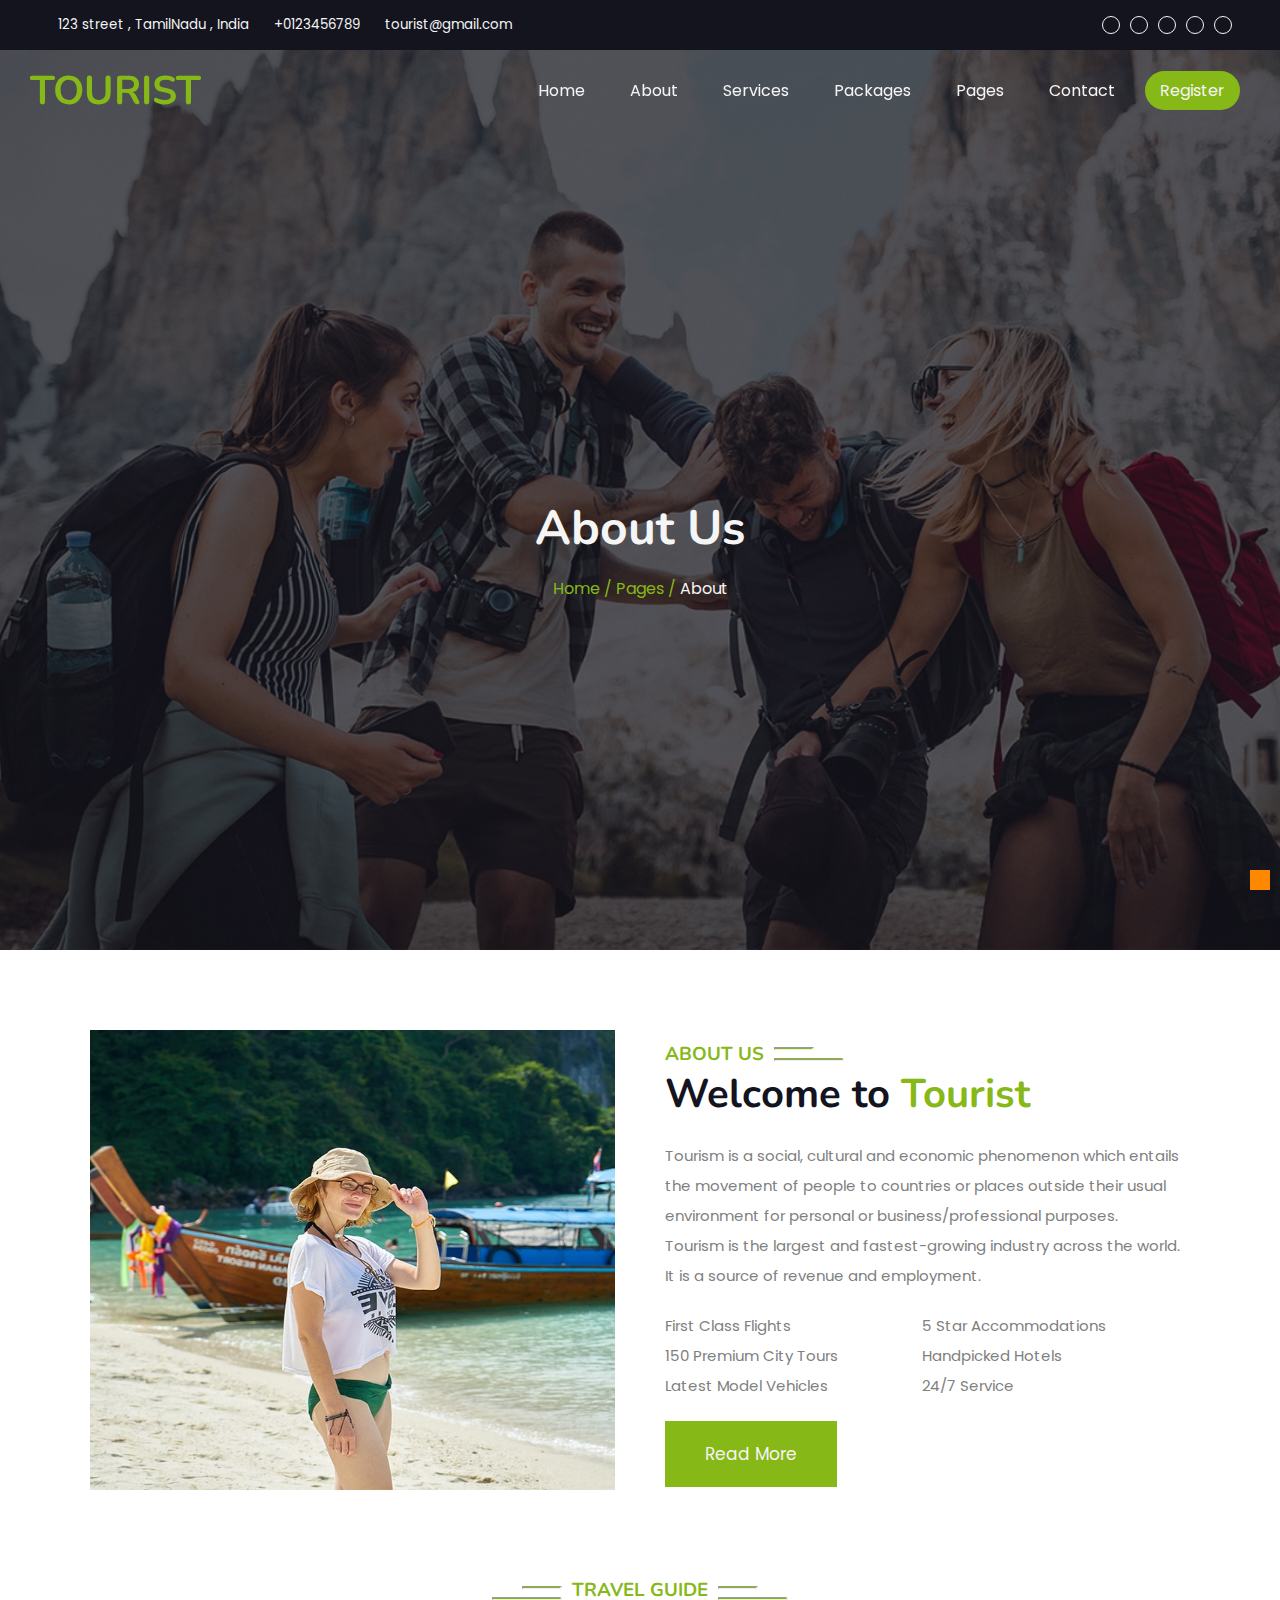
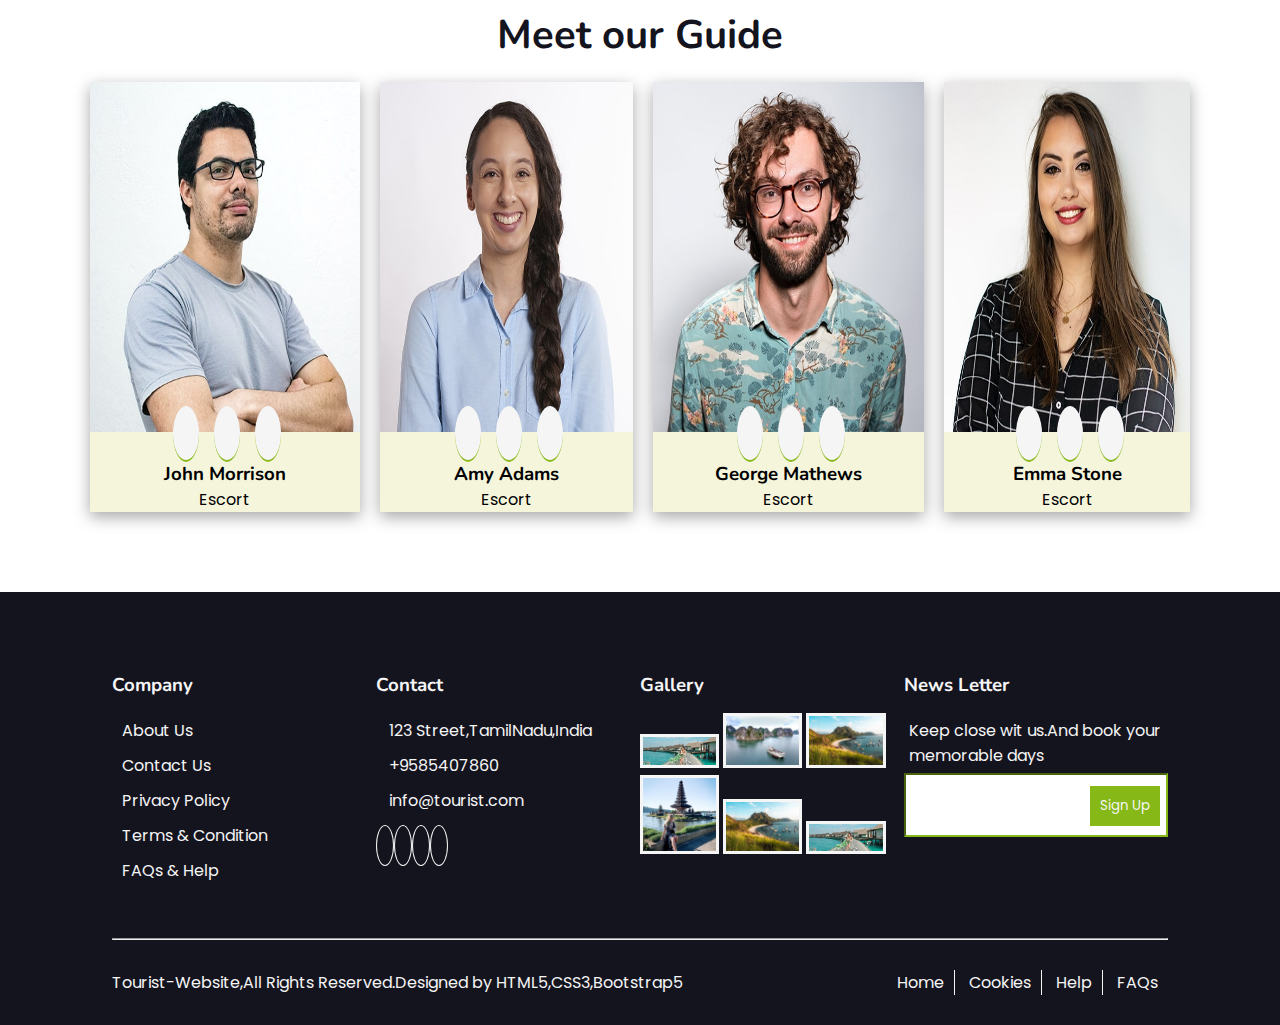
==== commit 99c1eeae: "about page finished" ====
--- a/about.html
+++ b/about.html
@@ -1,15 +1,12 @@
 <!doctype html>
 <html>
   <head>
-    <title> About 
-
-    </title>
+    <title> About </title>
     <link rel="stylesheet" type="text/css" href="css/about.css">
     <meta name="viewport" content="width=device-width,inital-scale=1.0"/>
     <link rel="stylesheet" href="https://cdnjs.cloudflare.com/ajax/libs/font-awesome/6.1.1/css/all.min.css" integrity="sha512-KfkfwYDsLkIlwQp6LFnl8zNdLGxu9YAA1QvwINks4PhcElQSvqcyVLLD9aMhXd13uQjoXtEKNosOWaZqXgel0g==" crossorigin="anonymous" referrerpolicy="no-referrer" />
   </head>
   <body>
-    <!-- this is the whole header and it holds top-bar and navigation bar -->
     <header>
       <!-- this is the top bar -->
       <section class="top-bar">
@@ -41,170 +38,247 @@
    <!-- navigation links -->
    <div class="nav-links">
       <ul>
-        <li><a href="#">home</a></li>
-        <li><a href="#">about</a></li>
-        <li><a href="#">services</a></li>
-        <li><a href="#">packages</a></li>
+        <li><a href="./index.html">home</a></li>
+        <li><a href="./about.html">about</a></li>
+        <li><a href="./services.html">services</a></li>
+        <li><a href="./packages.html">packages</a></li>
         <li class="dropdown-li">
           <a>pages <i class="fa-solid fa-angle-down"></i></a>
           <ul class="dropdown-menu">
-              <li><a href="#">destination</a></li>
-              <li><a href="#">travel guides</a></li>
-              <li><a href="#">booking</a></li>
-              <li><a href="#">testimonial</a></li>
+              <li><a href="./destination.html">destination</a></li>
+              <li><a href="./travelguides.html">travel guides</a></li>
+              <li><a href="./booking.html">booking</a></li>
+              <li><a href="./testimonial.html">testimonial</a></li>
           </ul>
       </li>
-        <li><a href="#">contact</a></li>
-        <li class="last-child"><a href="#">register</a></li>
+        <li><a href="./contact.html">contact</a></li>
+        <li class="last-child"><a href="./register.html">register</a></li>
       </ul>
    </div>
 </nav>
    <!-- banner text -->
 <div class="bannertext-container">
   <div class="banner-text">
-     <h1>Enjoy Your Vacation With Us</h1>
-     <h3>Make your dreams come true. Explore, Journey, Discover, Adventure.</h3>
-    <div class="searchbox-container">
-       <div class="search-box">
-         <input type="search" placeholder="eg:Indonesia"/>
-         <button>search</button>
-       </div>
-    </div>
+     <h1>About Us</h1>
+     <p> <span> Home /</span> <span> Pages /</span> About</p>
+
   </div>
 </div>
 </section>     
-<!--demo-->
-</header>
-
-                    <!------- Overall About Page ------->
-    <div class="overall">
+                    <!--about content starts-->
+        <!------- Overall About Page ------->
+
+        <div class="overall-about-container">
 
                     <!-- About Us -->
-      <div class="about-container">
-
-                    <!------- About Image ------->
-         <div class="about-image"> 
-          <img src="images/about.jpg" alt="Tourist">
-         </div>
-
-
-                    <!------- About Description------->
-         <div class="about-des"> 
-          <div class="topic">
-          
-            <h3> ABOUT US</h3>
-
-            <div class="right-side">
-              <hr class="top">
-              <hr class="bottom">
-            </div>
-          </div>
-          
-           
-           <h1> Welcome to <span> Tourist </span> </h1>
-           <p> Tourism is a social, cultural and economic phenomenon which entails the movement of people to countries or places outside their usual environment for personal or business/professional purposes.</p>
-           <p> Tourism is the largest and fastest-growing industry across the world. It is a source of revenue and employment.</p>
-
-                    <!------- Packages ------->
-           <div class="about-packages"> 
-               <p> <i class="fa-solid fa-arrow-right">  </i> First Class Flights</p>
-               <p> <i class="fa-solid fa-arrow-right">  </i> 5 Star Accommodations</p>
-               <p> <i class="fa-solid fa-arrow-right">  </i> 150 Premium City Tours</p>
-               <p> <i class="fa-solid fa-arrow-right">  </i> Handpicked Hotels</p>
-               <p> <i class="fa-solid fa-arrow-right">  </i> Latest Model Vehicles</p>
-               <p> <i class="fa-solid fa-arrow-right">  </i> 24/7 Service</p>
-           </div>
-
-           <button> Read More </button>
-
-         </div>
+        <div class="about-container">
+
+                  <!------- About Image ------->
+        <div class="about-image"> 
+            <img src="images/about.jpg" alt="Tourist">
+        </div>
+
+
+                <!------- About Description------->
+        <div class="about-des"> 
+            <div class="topic">
+
+              <h3> ABOUT US</h3>
+
+                  <!-- right side double line -->
+                <div class="right-side">
+                    <hr class="top">
+                    <hr class="bottom">
+                </div>
+            </div>
+
+
+                  <h1> Welcome to <span> Tourist </span> </h1>
+                  <p> Tourism is a social, cultural and economic phenomenon which entails the movement of people to countries or places outside their usual environment for personal or business/professional purposes.</p>
+                  <p> Tourism is the largest and fastest-growing industry across the world. It is a source of revenue and employment.</p>
+
+                  <!------- Packages ------->
+            <div class="about-packages"> 
+                <p> <i class="fa-solid fa-arrow-right">  </i> First Class Flights</p>
+                <p> <i class="fa-solid fa-arrow-right">  </i> 5 Star Accommodations</p>
+                <p> <i class="fa-solid fa-arrow-right">  </i> 150 Premium City Tours</p>
+                <p> <i class="fa-solid fa-arrow-right">  </i> Handpicked Hotels</p>
+                <p> <i class="fa-solid fa-arrow-right">  </i> Latest Model Vehicles</p>
+                <p> <i class="fa-solid fa-arrow-right">  </i> 24/7 Service</p>
+            </div>
+
+            <button> Read More </button>
+
+        </div>
+          </div>
+
+                    <!------- Travel Guides --------->
+          <div class="travel-container">
+
+            <div class="topic">
+
+              <div class="left-side">
+                <hr class="top">
+                <hr class="bottom">
+              </div>
+
+              <h3> TRAVEL GUIDE</h3>
+
+              <div class="right-side">
+                <hr class="top">
+                <hr class="bottom">
+              </div>
+
+          </div>
+
+
+          <h1> Meet our Guide </h1>
+
+                      <!------- Guide Cards ------->
+          <div class="travel-guide">
+            <div class="travel-guide1 guide-card">
+              <div class="guide-image">
+                <img src="images/team-1.jpg"/>
+              </div>
+
+                <div id="guide">
+                  <h3> John Morrison </h3>
+                  <p> Escort</p>
+                </div>
+
+                <div class="travel-icon">
+                  <a href="https://www.facebook.com/" target="_blank"> <i class="fa-brands fa-facebook-f"></i> </a>
+                  <a href="https://www.instagram.com/" target="_blank"> <i class="fa-brands fa-instagram"></i> </a>
+                  <a href="https://twitter.com/i/flow/login" target="_blank"> <i class="fa-brands fa-twitter"></i> </a>
+                </div>           
+            </div>
+
+            <div class="travel-guide2 guide-card">
+              <div class="guide-image">
+                <img src="images/team-2.jpg"/>
+              </div>
+              
+              <div id="guide">
+                <h3> Amy Adams </h3>
+                <p> Escort</p> 
+              </div>
+
+              <div class="travel-icon">
+                <a href="https://www.facebook.com/" target="_blank"> <i class="fa-brands fa-facebook-f"></i> </a>
+                <a href="https://www.instagram.com/" target="_blank"> <i class="fa-brands fa-instagram"></i> </a>
+                <a href="https://twitter.com/i/flow/login" target="_blank"> <i class="fa-brands fa-twitter"></i> </a>
+              </div>              
+            </div>
+
+            <div class="travel-guide3 guide-card">
+              <div class="guide-image">
+                <img src="images/team-3.jpg"/>
+              </div>
+              
+
+                <div id="guide">
+                  <h3> George Mathews </h3>
+                  <p> Escort</p>
+                </div>
+
+              <div class="travel-icon">
+                <a href="https://www.facebook.com/" target="_blank"> <i class="fa-brands fa-facebook-f"></i> </a>
+                <a href="https://www.instagram.com/" target="_blank"> <i class="fa-brands fa-instagram"></i> </a>
+                <a href="https://twitter.com/i/flow/login" target="_blank"> <i class="fa-brands fa-twitter"></i> </a>
+              </div>            
+            </div>
+
+            <div class="travel-guide4 guide-card">
+              <div class="guide-image">
+                <img src="images/team-4.jpg"/>
+
+              </div>
+              
+                <div id="guide">
+                  <h3> Emma Stone </h3>
+                  <p> Escort</p>
+                </div>
+
+                <div class="travel-icon">
+                  <a href="https://www.facebook.com/" target="_blank"> <i class="fa-brands fa-facebook-f"></i> </a>
+                  <a href="https://www.instagram.com/" target="_blank"> <i class="fa-brands fa-instagram"></i> </a>
+                  <a href="https://twitter.com/i/flow/login" target="_blank"> <i class="fa-brands fa-twitter"></i> </a>
+                </div>            
+            </div>
+        </div>
       </div>
-
-                     <!------- Travel Guides --------->
-      <div class="travel-container">
-
-        <div class="topic">
-
-          <div class="left-side">
-            <hr class="top">
-            <hr class="bottom">
-          </div>
-
-          <h3> TRAVEL GUIDE</h3>
-
-          <div class="right-side">
-            <hr class="top">
-            <hr class="bottom">
-          </div>
-
-        </div>
-        
-        
-        <h1> Meet our Guide </h1>
-
-                    <!------- Guide Cards ------->
-        <div class="travel-guide">
-        <div class="travel-guide1 guide-card">
-          <img src="images/team-1.jpg"/>
-
-          <div id="guide">
-            <h3> John Morrison </h3>
-            <p> Escort</p>
-          </div>
-          
-          <div class="travel-icon">
-            <a href="https://www.facebook.com/" target="_blank"> <i class="fa-brands fa-facebook-f"></i> </a>
-            <a href="https://www.instagram.com/" target="_blank"> <i class="fa-brands fa-instagram"></i> </a>
-            <a href="https://twitter.com/i/flow/login" target="_blank"> <i class="fa-brands fa-twitter"></i> </a>
-          </div>           
-        </div>
-          
-        <div class="travel-guide2 guide-card">
-          <img src="images/team-2.jpg"/>
-          
-          <div id="guide">
-            <h3> Amy Adams </h3>
-            <p> Escort</p> 
-          </div>
-          
-          <div class="travel-icon">
-            <a href="https://www.facebook.com/" target="_blank"> <i class="fa-brands fa-facebook-f"></i> </a>
-            <a href="https://www.instagram.com/" target="_blank"> <i class="fa-brands fa-instagram"></i> </a>
-            <a href="https://twitter.com/i/flow/login" target="_blank"> <i class="fa-brands fa-twitter"></i> </a>
-          </div>              
-        </div>
-
-        <div class="travel-guide3 guide-card">
-          <img src="images/team-3.jpg"/>
-
-          <div id="guide">
-            <h3> George Mathews </h3>
-            <p> Escort</p>
-          </div>
-           
-          <div class="travel-icon">
-            <a href="https://www.facebook.com/" target="_blank"> <i class="fa-brands fa-facebook-f"></i> </a>
-            <a href="https://www.instagram.com/" target="_blank"> <i class="fa-brands fa-instagram"></i> </a>
-            <a href="https://twitter.com/i/flow/login" target="_blank"> <i class="fa-brands fa-twitter"></i> </a>
-          </div>            
-        </div>
-
-        <div class="travel-guide4 guide-card">
-          <img src="images/team-4.jpg"/>
-
-        <div id="guide">
-          <h3> Emma Stone </h3>
-          <p> Escort</p>
-        </div>
-          
-          <div class="travel-icon">
-            <a href="https://www.facebook.com/" target="_blank"> <i class="fa-brands fa-facebook-f"></i> </a>
-            <a href="https://www.instagram.com/" target="_blank"> <i class="fa-brands fa-instagram"></i> </a>
-            <a href="https://twitter.com/i/flow/login" target="_blank"> <i class="fa-brands fa-twitter"></i> </a>
-          </div>            
-        </div>
+    </div>   
+                                  <!-- about content ends -->
+
+    </header>
+                                <!-- footer starts here -->
+    <footer>
+                                  <!-- company block -->
+      <div class="footer-content">
+        <section class="company">
+          <h3>Company</h3>
+            <p><i class="fa-solid fa-angle-right"></i>About Us</p>
+            <p><i class="fa-solid fa-angle-right"></i>Contact Us</p>
+            <p><i class="fa-solid fa-angle-right"></i>Privacy Policy</p>
+            <p><i class="fa-solid fa-angle-right"></i>Terms & Condition</p>
+            <p><i class="fa-solid fa-angle-right"></i>FAQs & Help</p>
+        </section>
+                                      <!-- contact block -->
+        <section class="contact">
+          <h3>Contact</h3>
+            <p><i class="fa-solid fa-location-dot"></i>123 Street,TamilNadu,India</p>
+            <p><i class="fa-solid fa-phone"></i>+9585407860</p>
+            <p><i class="fa-solid fa-envelope-open"></i>info@tourist.com</p>
+                                  <!-- contact icons in footer -->
+            <div class="contact-icons">
+              <i class="fa-brands fa-twitter"></i>
+              <i class="fa-brands fa-facebook"></i>
+              <i class="fa-brands fa-linkedin-in"></i>
+              <i class="fa-brands fa-youtube"></i>
+            </div>
+        </section>
+                                    <!-- gallery block -->
+        <section class="gallery">
+          <h3>Gallery</h3>
+          <div class="img-row-1">
+            <img src="./images/destination-1.jpg"/>
+            <img src="./images/destination-2.jpg"/>
+            <img src="./images/destination-3.jpg"/>
+          </div>
+          <div class="img-row-2">
+            <img src="./images/destination-4.jpg"/>
+            <img src="./images/destination-3.jpg"/>
+            <img src="./images/destination-1.jpg"/> 
+          </div>
+        </section>
+                            <!-- news letter block -->
+        <section class="newsletter">
+          <h3>News Letter</h3>
+          <p>Keep close wit us.And book your memorable days</p>
+          <div class="footer-search">
+            <input type="search"/>
+            <button>Sign Up</button>
+          </div>
+        </section>
       </div>
+
+                      <!--footer content div-->
+      <hr>
+      <section class="copyright">
+        <p><i class="fa-regular fa-copyright"></i>Tourist-Website,All Rights Reserved.Designed by HTML5,CSS3,Bootstrap5</p>
+        <div class="foot-nav">
+          <span>Home</span>
+          <span>Cookies</span>
+          <span>Help</span>
+          <span class="bord-unset">FAQs</span>
+        </div>
+      </section>
+    </footer>
+
+    <div class="to-top">
+      <a href="#top"><i class="fa-solid fa-arrow-up"></i></a>
     </div>
+
 
   </body>
 </html>
--- a/css/about.css
+++ b/css/about.css
@@ -1,4 +1,4 @@
-                    /* nunito sans serief font family only for heading tag in website website */
+/* nunito sans serief font family only for heading tag in website website */
 @import url('https://fonts.googleapis.com/css2?family=Nunito:wght@800&display=swap');
 /* poopins fonts */
 @import url('https://fonts.googleapis.com/css2?family=Poppins&display=swap');
@@ -19,6 +19,7 @@
     --dark: #14141F;
     --heading-font:'Nunito', sans-serif;
     --content-font: 'Poppins', sans-serif;
+    --para:#808080;
 }
 /* font styles for heading tag */
 h1,h2,h3,h4,h5,h6{
@@ -66,6 +67,16 @@
     background-repeat:no-repeat;
     background-size:cover;
 }
+
+.banner-text p{
+    color: var(--light);
+    text-align: center;
+}
+
+.banner-text p span{
+    color: var(--primary);
+}
+
 /* navigation bar styles */
 nav{
     background-color:var(--light);
@@ -162,7 +173,7 @@
 /* navigaion bar sicky at the top:0 */
 header nav{
     position:sticky;
-    top: 0 !important;
+    top: 0;
 }
 /* dropdown menu design */
 nav ul li{
@@ -417,7 +428,6 @@
 /* responsive code for footer */
 @media only screen and (max-width:768px){
     footer{
-        background-color:green;
         padding-right:4rem;
         padding-left:4rem;
     }
@@ -430,7 +440,6 @@
 }
 @media only screen and (max-width:325px){
     footer{
-        background-color:green;/*sir isn't working*/
         padding-right:2rem;
         padding-left:2rem;
     }
@@ -452,8 +461,6 @@
 }
 /* to top button designs */
 .to-top{
-    height:8%;
-    width:4.5%;
     background-color:var(--secondary);
     position:fixed;
     right:10px;
@@ -461,6 +468,7 @@
     display:flex;
     justify-content:center;
     align-items:center;
+    padding:10px;
 }
 .to-top:hover{
     background-color:var(--primary);
@@ -468,33 +476,53 @@
     color: var(--light) !important;
 }
 
-
+/* about paage css code */
+/* about us page styles starts here */
 .about-container{
     width:100%;
     display: flex;
     justify-content:center;
     align-items: center;
     gap: 50px;
-    padding: 80px 50px;
-}
-
+    padding: 80px 90px;
+    /* background-color:yellow; */
+}
+/* topic contains (about us heading) and rightside double line,left side double line */
 .topic{
     display: flex;
     gap: 10px;
     justify-content: center;
     align-items: center;
 }
-
-.topic .bottom{
-    width: 60px;
-    border: 1px solid var(--primary);
+/* desig line with topic */
+.topic .right-side .bottom{
+    width: 70px;
+    height:3px;
     margin-top: 8px;
-}
-
-.topic .top{
+    border-top-right-radius: 10px;
+    background-color:var(--primary);
+}
+
+.topic .right-side .top{
     width: 40px;
-    border: 1px solid var(--primary);
-    /* margin-bottom: 6px; */
+    border-bottom-right-radius: 10px;
+    height:3px;
+    background-color:var(--primary);
+}
+.topic .left-side .bottom{
+    width:70px;
+    height:3px;
+    margin-top: 8px;
+    border-top-right-radius: 10px;
+    background-color:var(--primary);
+}
+
+.topic .left-side .top{
+    width: 40px;
+    margin-left:30px;
+    border-bottom-right-radius: 10px;
+    height:3px;
+    background-color:var(--primary);
 }
 
 .about-image{
@@ -503,7 +531,8 @@
 
 .about-image img{
     width:100%;
-    height: 425px;
+    height:460px;
+
 }
 
 .about-des{
@@ -528,13 +557,17 @@
 
 .about-des span{
     color: var(--primary);
+    font-family:var(--heading-font);
 }
 
 .about-des p{
-    padding-bottom: 20px;
+    font-size:15px;
+    line-height:30px;
+    color:var(--para);
 }
 
 .about-packages{
+    margin-top:20px;
     display: grid;
     grid-template-columns: auto auto;
     line-height: 10px;
@@ -575,6 +608,7 @@
     grid-template-columns: auto auto auto auto;
     justify-content: center;
     gap: 20px;
+    padding:0 90px;
 }
 
 .travel-guide img{
@@ -587,21 +621,44 @@
 }
 
 #guide{
-    border-bottom: 1px solid brown;
-    border-left: 1px solid brown;
-    border-right: 1px solid brown;
+    background-color:var(--para);
+    width:100%;
+    background-color:beige;
 }
 
 
 .guide-card{
     position: relative;
     line-height: 25px;
-}
+    box-shadow: rgba(0, 0, 0, 0.35) 0px 5px 15px;
+}
+
+.guide-card .guide-image{
+    width:100%;
+    height: 350px;
+    overflow: hidden;   
+}
+
+.guide-card .guide-image>img{
+    width: 100%;
+    height:100%;
+    transition: 2s all;
+}
+
+.guide-card:hover >.guide-image {
+    transform: scale(0.9);
+    cursor: zoom-in;}
 
 .travel-icon{    
     position: absolute;
     bottom: 65px;
-    left: 80px;
+    width:100%;
+    left:0;
+    display:flex;
+    justify-content:center;
+    align-items:center;
+    gap:10px;
+   
 
 }
 
@@ -613,6 +670,7 @@
     border-bottom: 2px solid var(--primary);
     border-radius: 50%;
     margin-left: 5px;
+    
 }
 
 .travel-icon i:hover{
@@ -625,15 +683,26 @@
 @media only screen and (max-width:991px){
     .about-container{
         flex-direction: column;
-    }
-
+        padding:0 40px;
+        margin-top:50px;
+    }
+    .about-image{
+        width:100%;
+    }
+    .about-image img{
+        width:100%;
+    }
     .about-des{
         width: 100%;
     }
-
+    .topic{
+        margin-top:20px;
+    }
     .travel-guide{
         display: grid;
-        grid-template-columns: auto auto;
+        grid-template-columns:repeat(auto-fit,minmax(300px,1fr));
+        padding:0 35px;
+        
     }
 }
 
@@ -653,8 +722,84 @@
     }
 
 }
-
-
-
-
-
+/* travel guides responsive code */
+@media only screen and (min-width:992px) and (max-width:1024px){
+    .guide-card{
+        width:none;
+    }
+    .travel-icon{
+        width:100%;
+        left:0;
+        display:flex;
+        justify-content:center;
+        align-items:center;
+        gap:10px;
+    }
+    .travel-guide img{
+        width:100%;
+        height:320px;
+    }
+    .travel-guide{
+        grid-template-columns:repeat(auto-fit,minmax(300px,1fr));
+    }
+}
+
+/* responsive for 4k */
+@media only screen and (max-width:991px){
+    .about-container{
+        flex-direction: column;
+        padding:0 40px;
+    }
+    .about-image{
+        width:100%;
+    }
+    .about-image img{
+        width:100%;
+    }
+    .about-des{
+        width: 100%;
+    }
+
+    .travel-guide{
+        display: grid;
+        grid-template-columns:repeat(auto-fit,minmax(300px,1fr));
+        padding:0 35px;
+        
+    }
+}
+
+/* media query for responsive about-image */
+@media only screen and (max-width:568px){
+    .travel-guide{
+        display: grid;
+        grid-template-columns: auto;        
+    }
+}
+
+/* media query for responsive about-packages */
+@media only screen and (max-width:520px) {
+
+    .about-packages{
+        grid-template-columns: auto;
+    }
+
+}
+/* travel guides responsive code */
+@media only screen and (min-width:1441px) and (max-width:2560px){
+    .travel-icon{
+        width:100%;
+        left:0;
+        display:flex;
+        justify-content:center;
+        align-items:center;
+        gap:10px;
+    }
+    .travel-guide img{
+        width:100%;
+        height:320px;
+    }
+    .travel-guide{
+        grid-template-columns:repeat(auto-fit,minmax(300px,1fr));
+    }
+}
+
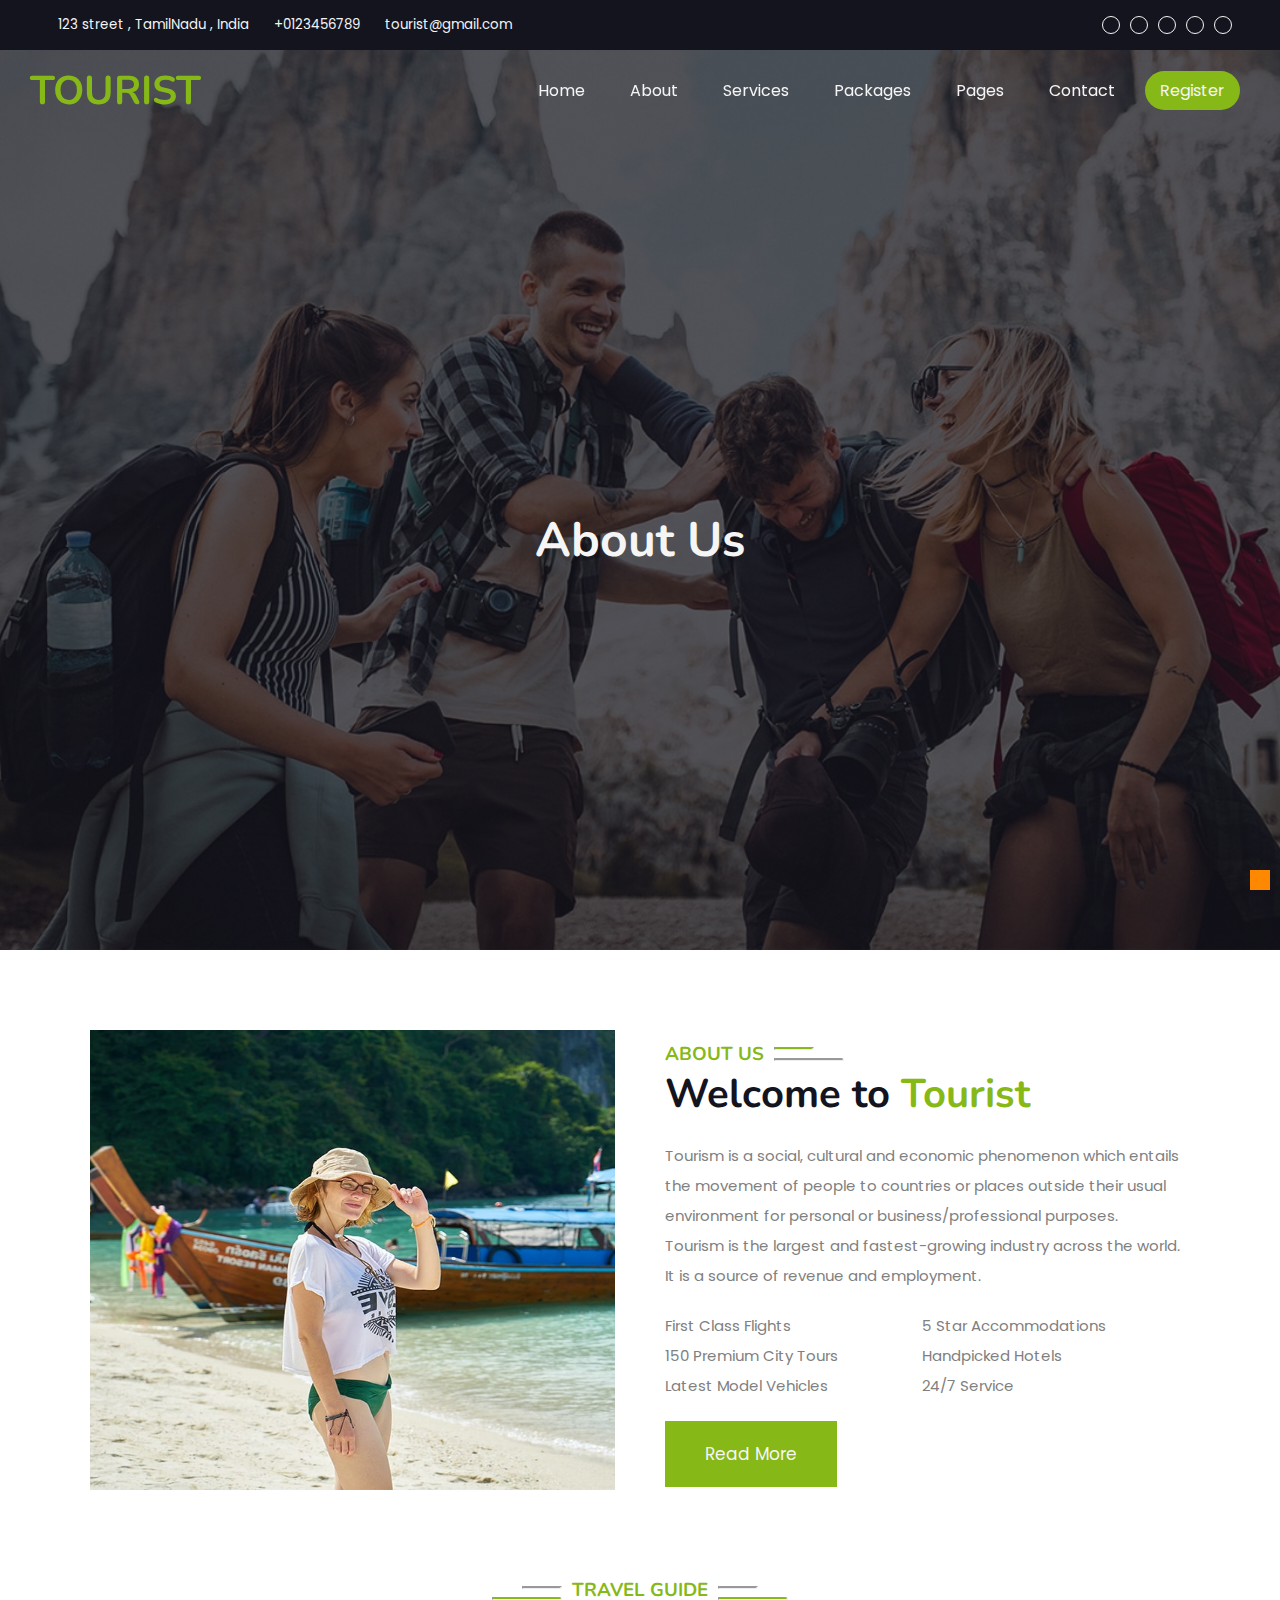
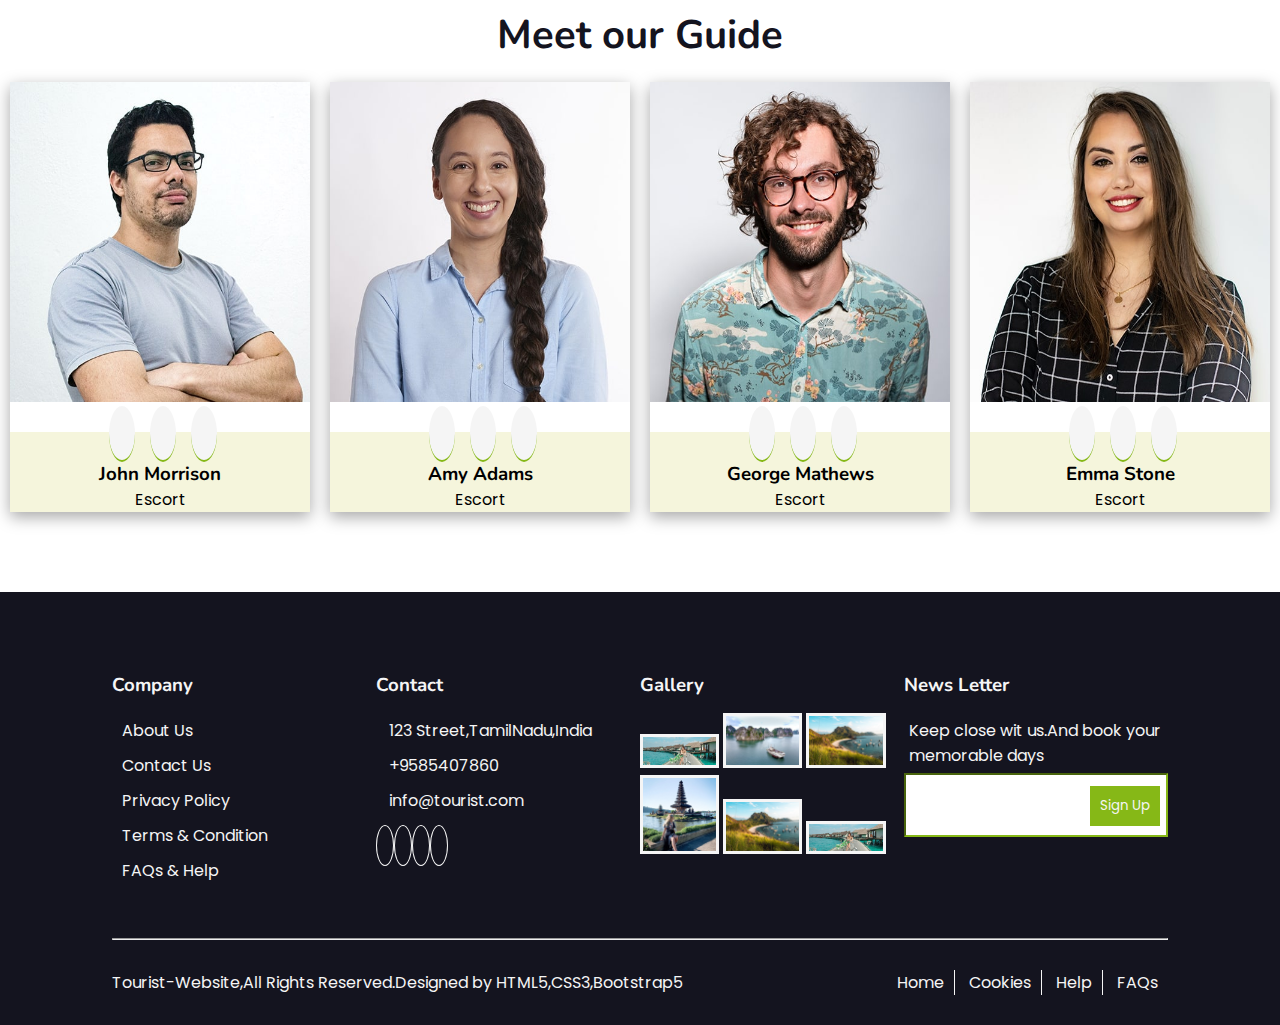
==== commit 2fdec273: "travel guides added" ====
--- a/about.html
+++ b/about.html
@@ -60,8 +60,6 @@
 <div class="bannertext-container">
   <div class="banner-text">
      <h1>About Us</h1>
-     <p> <span> Home /</span> <span> Pages /</span> About</p>
-
   </div>
 </div>
 </section>     
--- a/css/about.css
+++ b/css/about.css
@@ -220,25 +220,7 @@
     color:var(--light);
     padding:15px 0;
 }
-.banner .bannertext-container h3{
-    text-align:center;
-    color:var(--light);
-    padding:10px;
-}
-.bannertext-container .searchbox-container{
-   width:100%;
-   /* background-color:var(--primary); */
-  display:flex;
-  justify-content:center;
-  padding:10px;
-}
-/* style for search input container */
-.bannertext-container .search-box{
-    text-align:center;
-    position:relative;
-    width:100%;
-    text-align:center;
-}
+
 /* style for search input */
 .search-box input[type="search"]{
     width:100%;
@@ -640,13 +622,11 @@
 }
 
 .guide-card .guide-image>img{
-    width: 100%;
-    height:100%;
     transition: 2s all;
 }
 
-.guide-card:hover >.guide-image {
-    transform: scale(0.9);
+.guide-card:hover >.guide-image img {
+    transform: scale(1.1);
     cursor: zoom-in;}
 
 .travel-icon{    
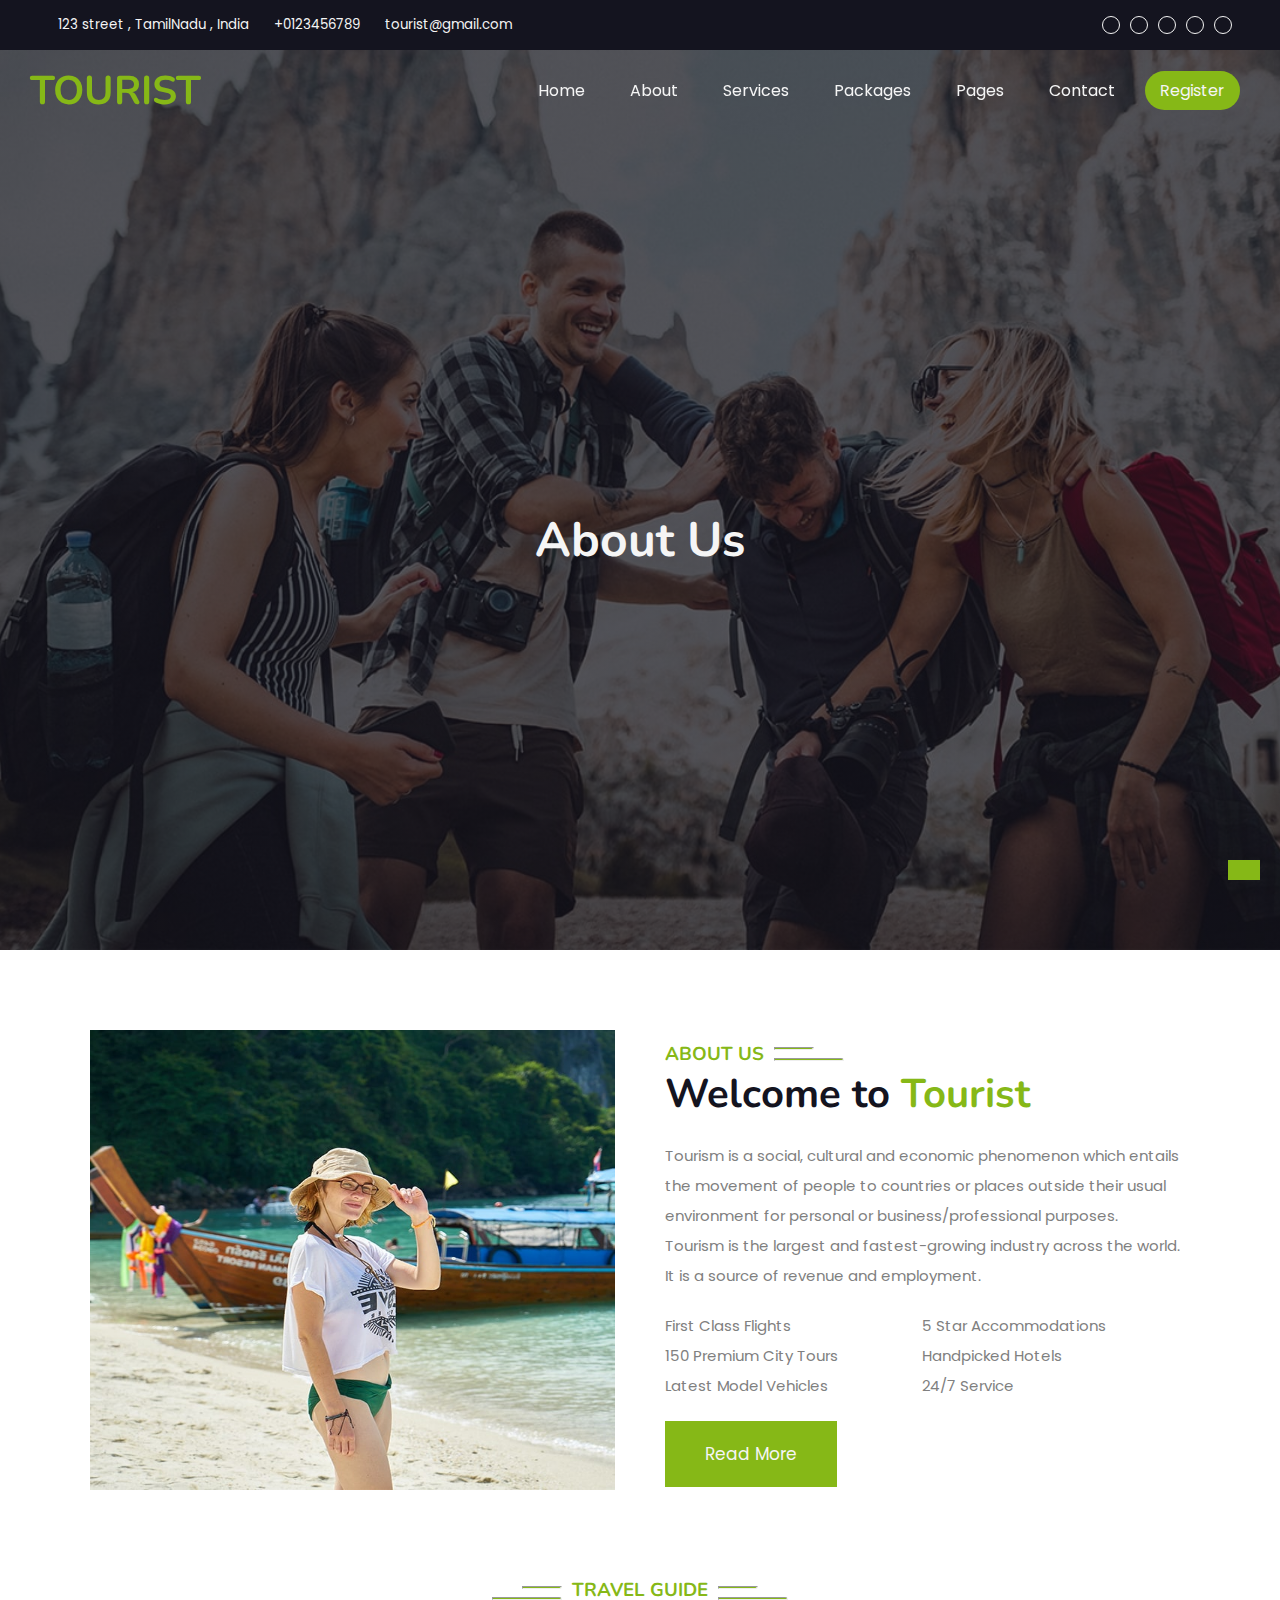
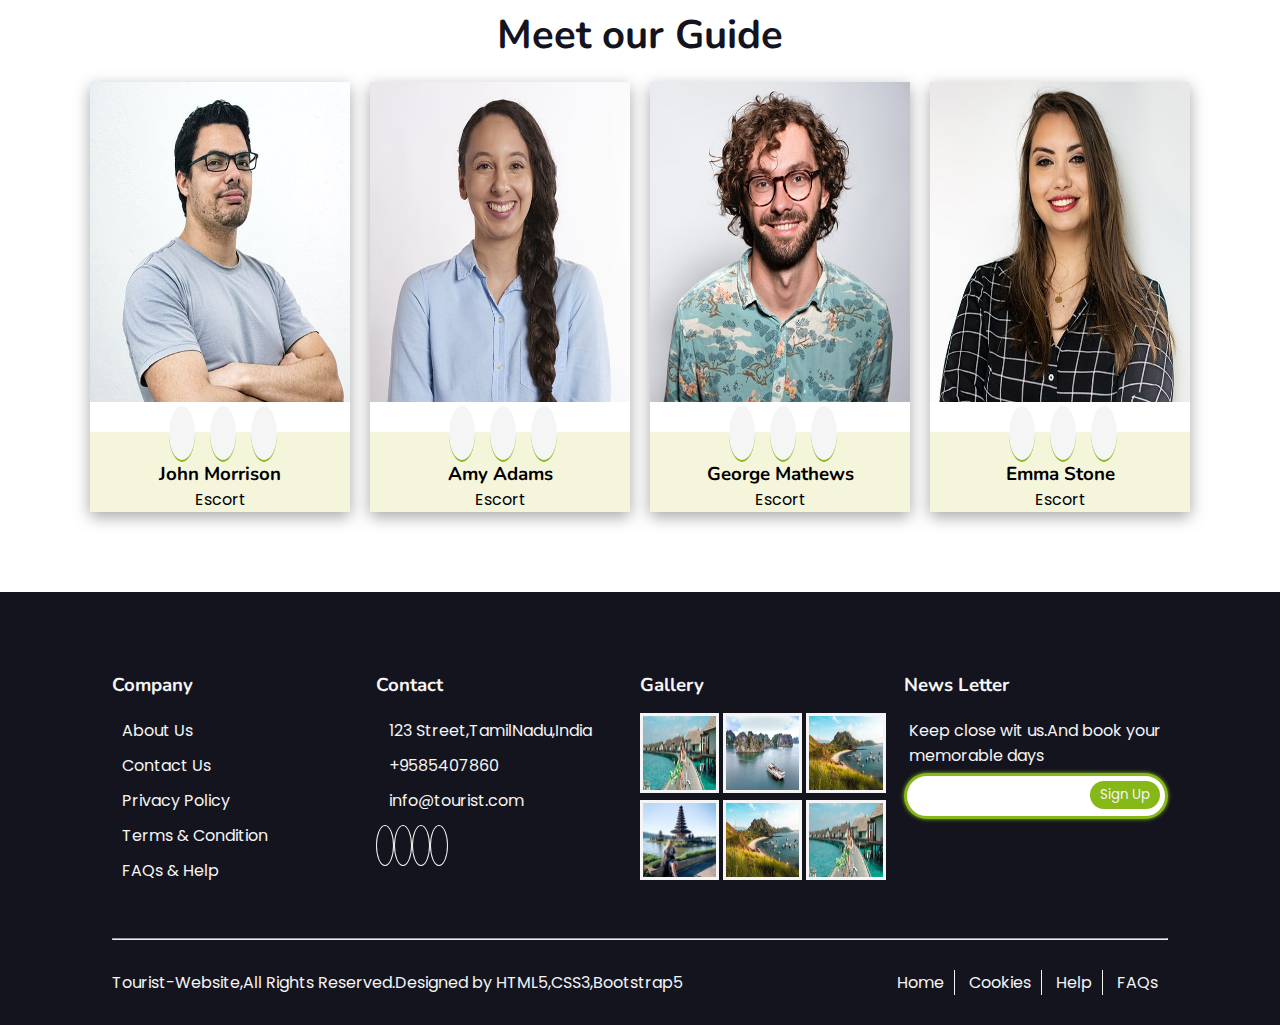
==== commit fd9efe45: "about page updated" ====
--- a/about.html
+++ b/about.html
@@ -209,73 +209,73 @@
                                   <!-- about content ends -->
 
     </header>
-                                <!-- footer starts here -->
+                                <!-- <------ footer container start ------>                
     <footer>
-                                  <!-- company block -->
+      <!-- company block -->
       <div class="footer-content">
-        <section class="company">
-          <h3>Company</h3>
-            <p><i class="fa-solid fa-angle-right"></i>About Us</p>
-            <p><i class="fa-solid fa-angle-right"></i>Contact Us</p>
-            <p><i class="fa-solid fa-angle-right"></i>Privacy Policy</p>
-            <p><i class="fa-solid fa-angle-right"></i>Terms & Condition</p>
-            <p><i class="fa-solid fa-angle-right"></i>FAQs & Help</p>
-        </section>
-                                      <!-- contact block -->
-        <section class="contact">
-          <h3>Contact</h3>
-            <p><i class="fa-solid fa-location-dot"></i>123 Street,TamilNadu,India</p>
-            <p><i class="fa-solid fa-phone"></i>+9585407860</p>
-            <p><i class="fa-solid fa-envelope-open"></i>info@tourist.com</p>
-                                  <!-- contact icons in footer -->
-            <div class="contact-icons">
-              <i class="fa-brands fa-twitter"></i>
-              <i class="fa-brands fa-facebook"></i>
-              <i class="fa-brands fa-linkedin-in"></i>
-              <i class="fa-brands fa-youtube"></i>
-            </div>
-        </section>
-                                    <!-- gallery block -->
-        <section class="gallery">
-          <h3>Gallery</h3>
-          <div class="img-row-1">
-            <img src="./images/destination-1.jpg"/>
-            <img src="./images/destination-2.jpg"/>
-            <img src="./images/destination-3.jpg"/>
-          </div>
-          <div class="img-row-2">
-            <img src="./images/destination-4.jpg"/>
-            <img src="./images/destination-3.jpg"/>
-            <img src="./images/destination-1.jpg"/> 
-          </div>
-        </section>
-                            <!-- news letter block -->
-        <section class="newsletter">
-          <h3>News Letter</h3>
-          <p>Keep close wit us.And book your memorable days</p>
-          <div class="footer-search">
-            <input type="search"/>
-            <button>Sign Up</button>
-          </div>
-        </section>
-      </div>
-
-                      <!--footer content div-->
+          <section class="company">
+              <h3>Company</h3>
+              <p><i class="fa-solid fa-angle-right"></i>About Us</p>
+              <p><i class="fa-solid fa-angle-right"></i>Contact Us</p>
+              <p><i class="fa-solid fa-angle-right"></i>Privacy Policy</p>
+              <p><i class="fa-solid fa-angle-right"></i>Terms & Condition</p>
+              <p><i class="fa-solid fa-angle-right"></i>FAQs & Help</p>
+          </section>
+          <!-- contact block -->
+          <section class="contact">
+              <h3>Contact</h3>
+              <p><i class="fa-solid fa-location-dot"></i>123 Street,TamilNadu,India</p>
+              <p><i class="fa-solid fa-phone"></i>+9585407860</p>
+              <p><i class="fa-solid fa-envelope-open"></i>info@tourist.com</p>
+              <!-- contact icons in footer -->
+              <div class="contact-icons">
+                  <i class="fa-brands fa-twitter"></i>
+                  <i class="fa-brands fa-facebook"></i>
+                  <i class="fa-brands fa-linkedin-in"></i>
+                  <i class="fa-brands fa-youtube"></i>
+              </div>
+          </section>
+          <!-- gallery block -->
+          <section class="gallery">
+              <h3>Gallery</h3>
+              <div class="img-row-1">
+                  <img src="./images/destination-1.jpg"/>
+                  <img src="./images/destination-2.jpg"/>
+                  <img src="./images/destination-3.jpg"/>
+              </div>
+              <div class="img-row-2">
+                  <img src="./images/destination-4.jpg"/>
+                  <img src="./images/destination-3.jpg"/>
+                  <img src="./images/destination-1.jpg"/> 
+              </div>
+          </section>
+          <!-- news letter block -->
+          <section class="newsletter">
+              <h3>News Letter</h3>
+              <p>Keep close wit us.And book your memorable days</p>
+              <div class="footer-search">
+                  <input type="search"/>
+                  <button>Sign Up</button>
+              </div>
+          </section>
+      </div>    
+      <!--footer content div-->
       <hr>
       <section class="copyright">
-        <p><i class="fa-regular fa-copyright"></i>Tourist-Website,All Rights Reserved.Designed by HTML5,CSS3,Bootstrap5</p>
-        <div class="foot-nav">
-          <span>Home</span>
-          <span>Cookies</span>
-          <span>Help</span>
-          <span class="bord-unset">FAQs</span>
-        </div>
+          <p><i class="fa-regular fa-copyright"></i>Tourist-Website,All Rights Reserved.Designed by HTML5,CSS3,Bootstrap5</p>
+          <div class="foot-nav">
+              <span>Home</span>
+              <span>Cookies</span>
+              <span>Help</span>
+              <span class="bord-unset">FAQs</span>
+          </div>
       </section>
-    </footer>
-
-    <div class="to-top">
+  </footer>
+  <div class="to-top">
       <a href="#top"><i class="fa-solid fa-arrow-up"></i></a>
-    </div>
+  </div>                      
+  <!-- <--------- footer container end ----------->
+
 
 
   </body>
--- a/css/about.css
+++ b/css/about.css
@@ -313,9 +313,6 @@
    }
 }
 /* footer design starts */
-html{
-    font-size:16px;
-}
 footer{
     background-color:var(--dark);
     padding-top:5rem;
@@ -332,10 +329,14 @@
 
 /*footer content containd 4 section(contact,company,gallery,newsletter)*/
 /* gallery section design */
-footer .gallery img{
-    height:30%;
-    width:30%;
+footer .gallery div > img{
+    width: 30%;
+    height: 80px;
     border:3px solid var(--light);
+    cursor: pointer;
+}
+footer .gallery div > img:hover{
+    border: 3px solid var(--secondary);
 }
 /* footer>company section designs */
 .company p i{
@@ -344,6 +345,7 @@
 .company p:hover{
    letter-spacing:2px;
    transition:ease 1s;
+   cursor:pointer;
 }
 footer h3{
     padding-bottom:15px;
@@ -370,28 +372,35 @@
 }
 /* footer content > news letter section designs */
 footer .newsletter .footer-search{
-    /* width:100%; */
-    background-color:var(--dark);
     position:relative;
-    background-color:#FE8800;
+    border-radius: 30px;
 }
 .footer-search button{
     position:absolute;
     right:8px;
-    padding:10px;
-    top:13px;
+    padding:4px 10px;
+    top: 8px;
     background-color:var(--primary);
     color:var(--light);
-    border:0;   
+    border: none; 
+    border-radius: 30px; 
+    cursor: pointer; 
 }
 .footer-search input{
     width:100%;
-    padding:20px;
-    border-color:var(--primary);
+    padding:10px;
+    border:3px solid var(--primary);
     outline-color: var(--primary);
-    outline-offset:1px;
-    padding-right:200px;
-}
+    outline:none;
+    padding-right:90px;
+    border-radius: 30px;
+    box-shadow: 0px 0px 4px var(--primary);
+
+}
+.footer-search input:focus{
+    outline: 2px solid var(--primary);
+}
+
 /* footer copy right section designs */
 footer .copyright{
     display:flex;
@@ -443,22 +452,20 @@
 }
 /* to top button designs */
 .to-top{
-    background-color:var(--secondary);
     position:fixed;
-    right:10px;
-    bottom:10px;
-    display:flex;
-    justify-content:center;
-    align-items:center;
-    padding:10px;
+    right:20px;
+    bottom:20px;
+    padding:10px 16px;
+    background-color:var(--primary);
+}
+.to-top a {
+    color: var(--light);
 }
 .to-top:hover{
-    background-color:var(--primary);
     transition:ease 1s;
     color: var(--light) !important;
 }
-
-/* about paage css code */
+/* <------------- footer container end ------> *//* about paage css code */
 /* about us page styles starts here */
 .about-container{
     width:100%;
@@ -703,7 +710,7 @@
 
 }
 /* travel guides responsive code */
-@media only screen and (min-width:992px) and (max-width:1024px){
+@media only screen and (min-width:992px) and (max-width:1294px){
     .guide-card{
         width:none;
     }
@@ -720,7 +727,7 @@
         height:320px;
     }
     .travel-guide{
-        grid-template-columns:repeat(auto-fit,minmax(300px,1fr));
+        grid-template-columns:repeat(auto-fit,minmax(150px,1fr));
     }
 }
 
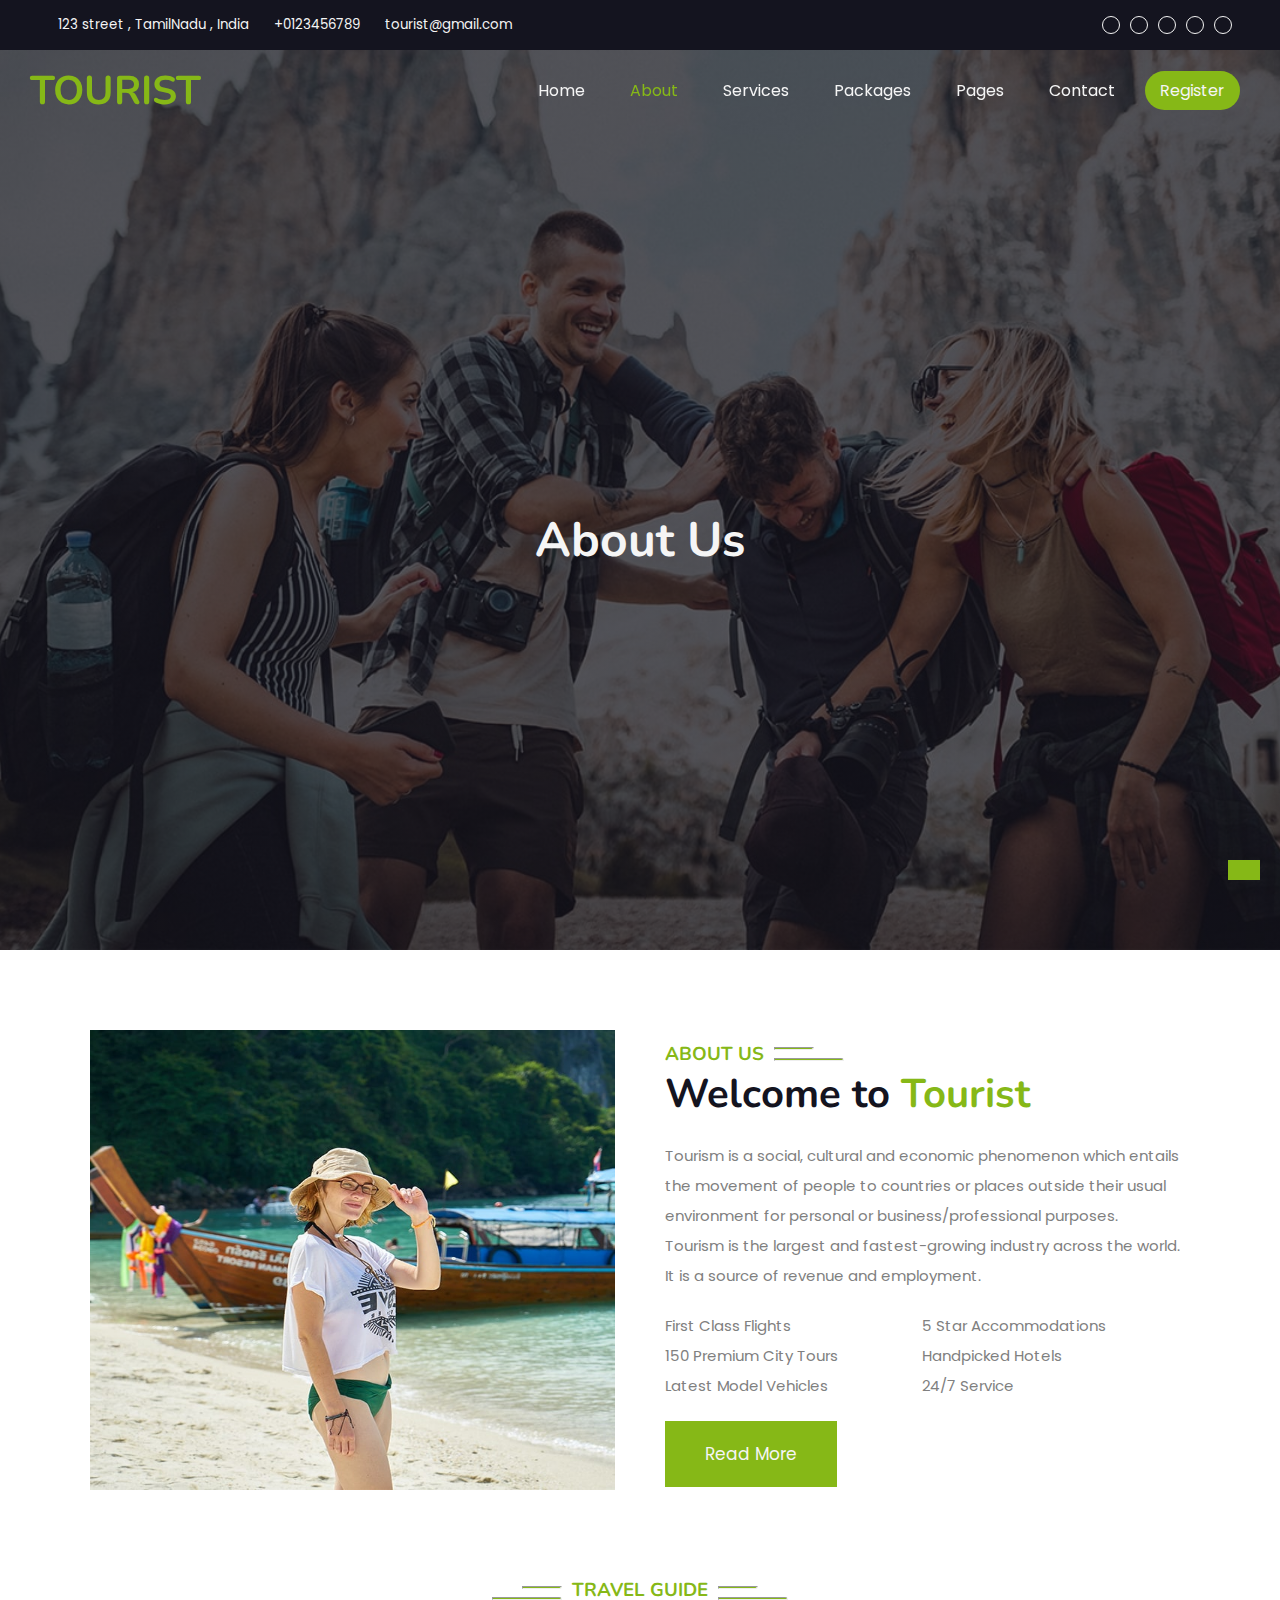
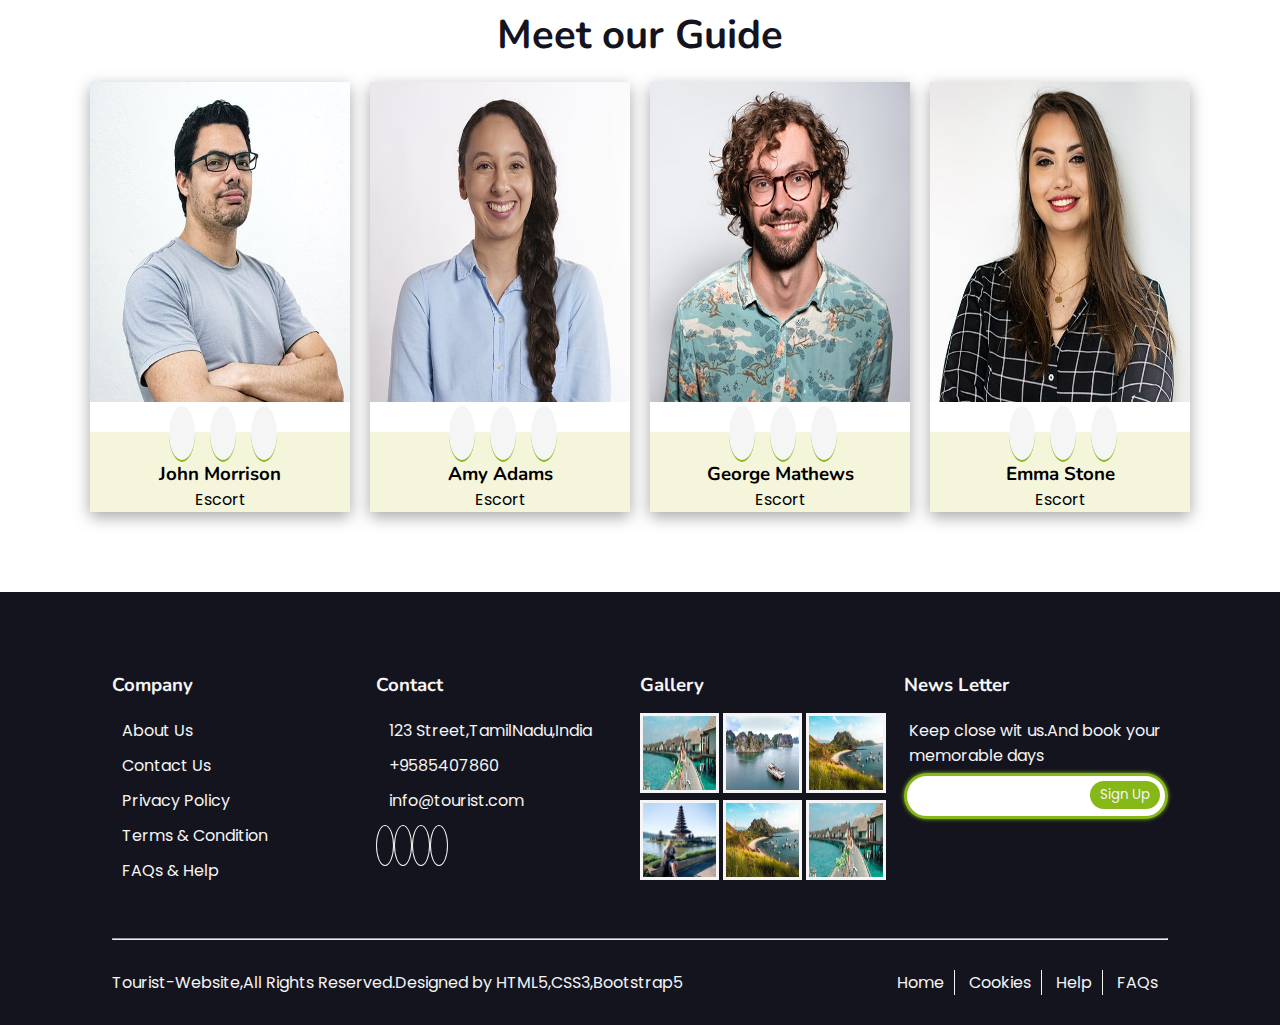
==== commit e11455a5: "about page updated" ====
--- a/about.html
+++ b/about.html
@@ -39,7 +39,7 @@
    <div class="nav-links">
       <ul>
         <li><a href="./index.html">home</a></li>
-        <li><a href="./about.html">about</a></li>
+        <li><a href="./about.html" class="active">about</a></li>
         <li><a href="./services.html">services</a></li>
         <li><a href="./packages.html">packages</a></li>
         <li class="dropdown-li">
--- a/css/about.css
+++ b/css/about.css
@@ -466,6 +466,9 @@
     color: var(--light) !important;
 }
 /* <------------- footer container end ------> *//* about paage css code */
+/* active navigation */
+.active{
+    color:var(--primary);}
 /* about us page styles starts here */
 .about-container{
     width:100%;
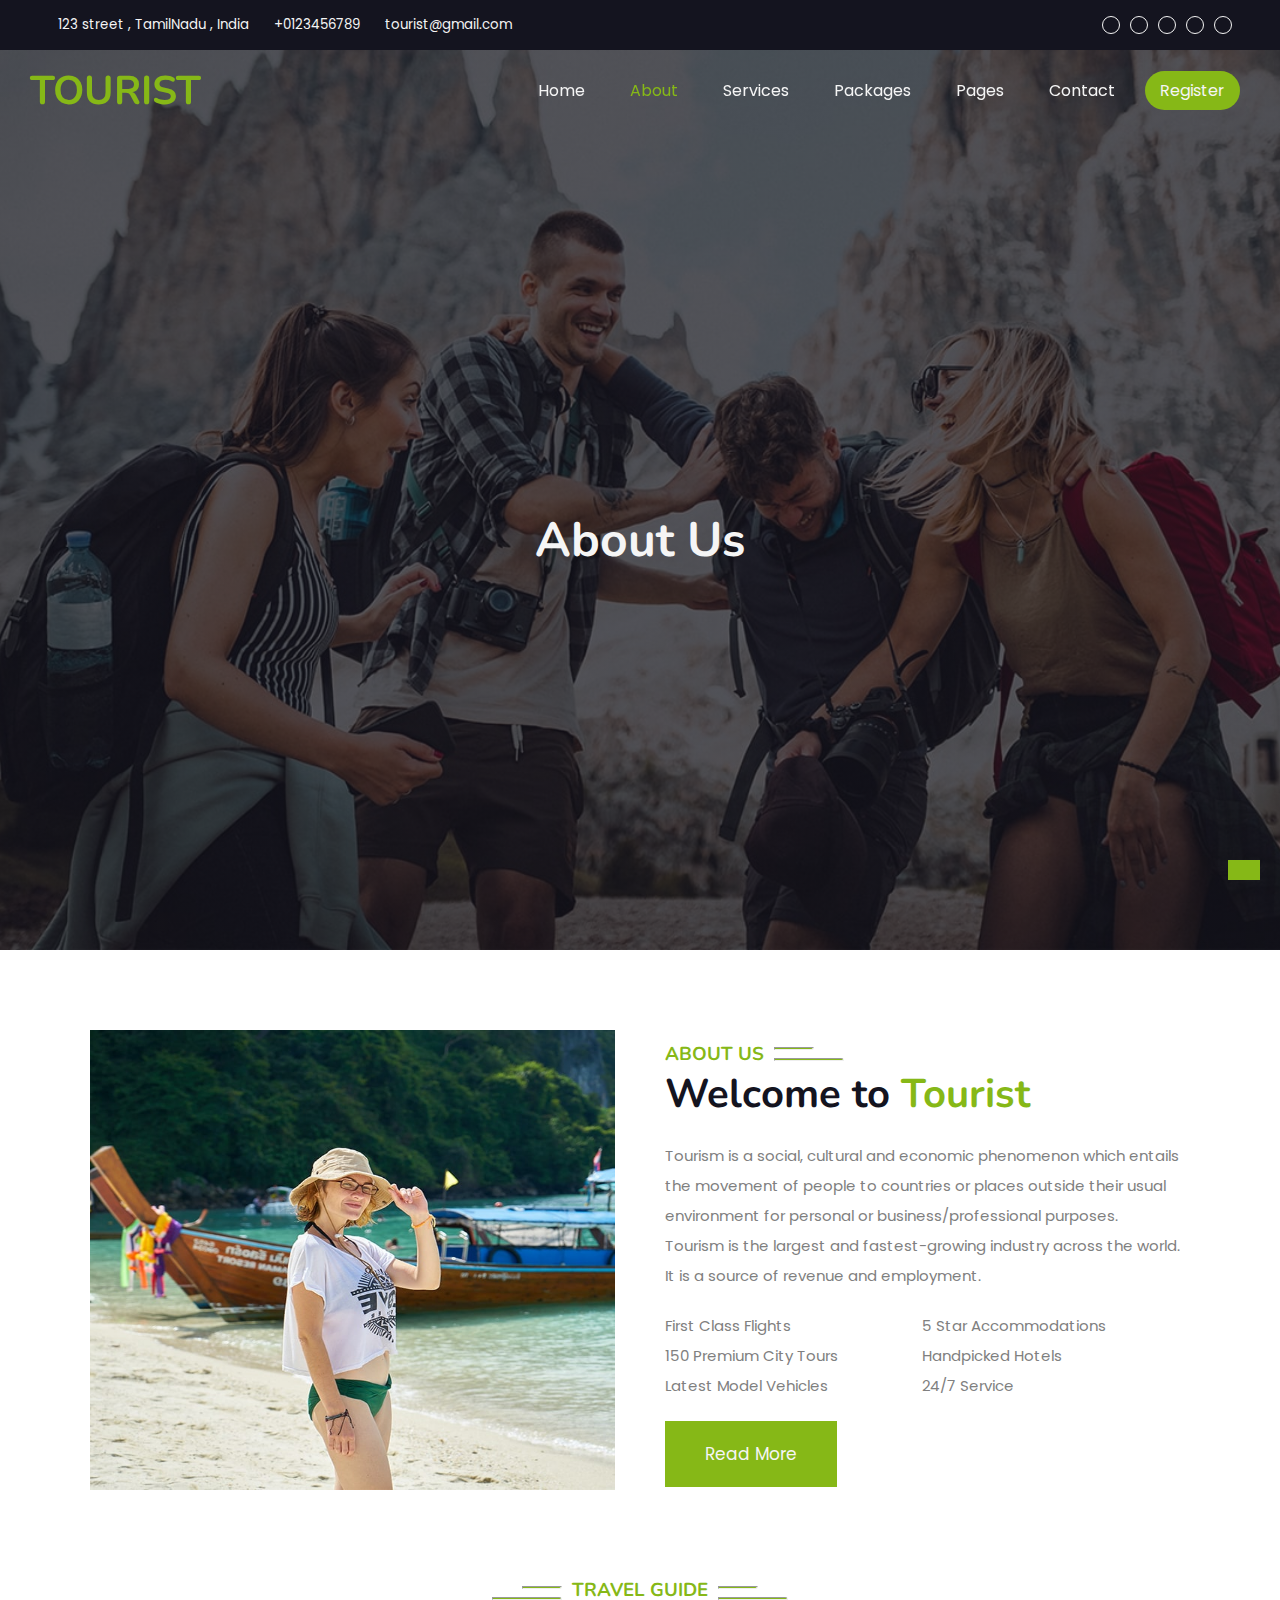
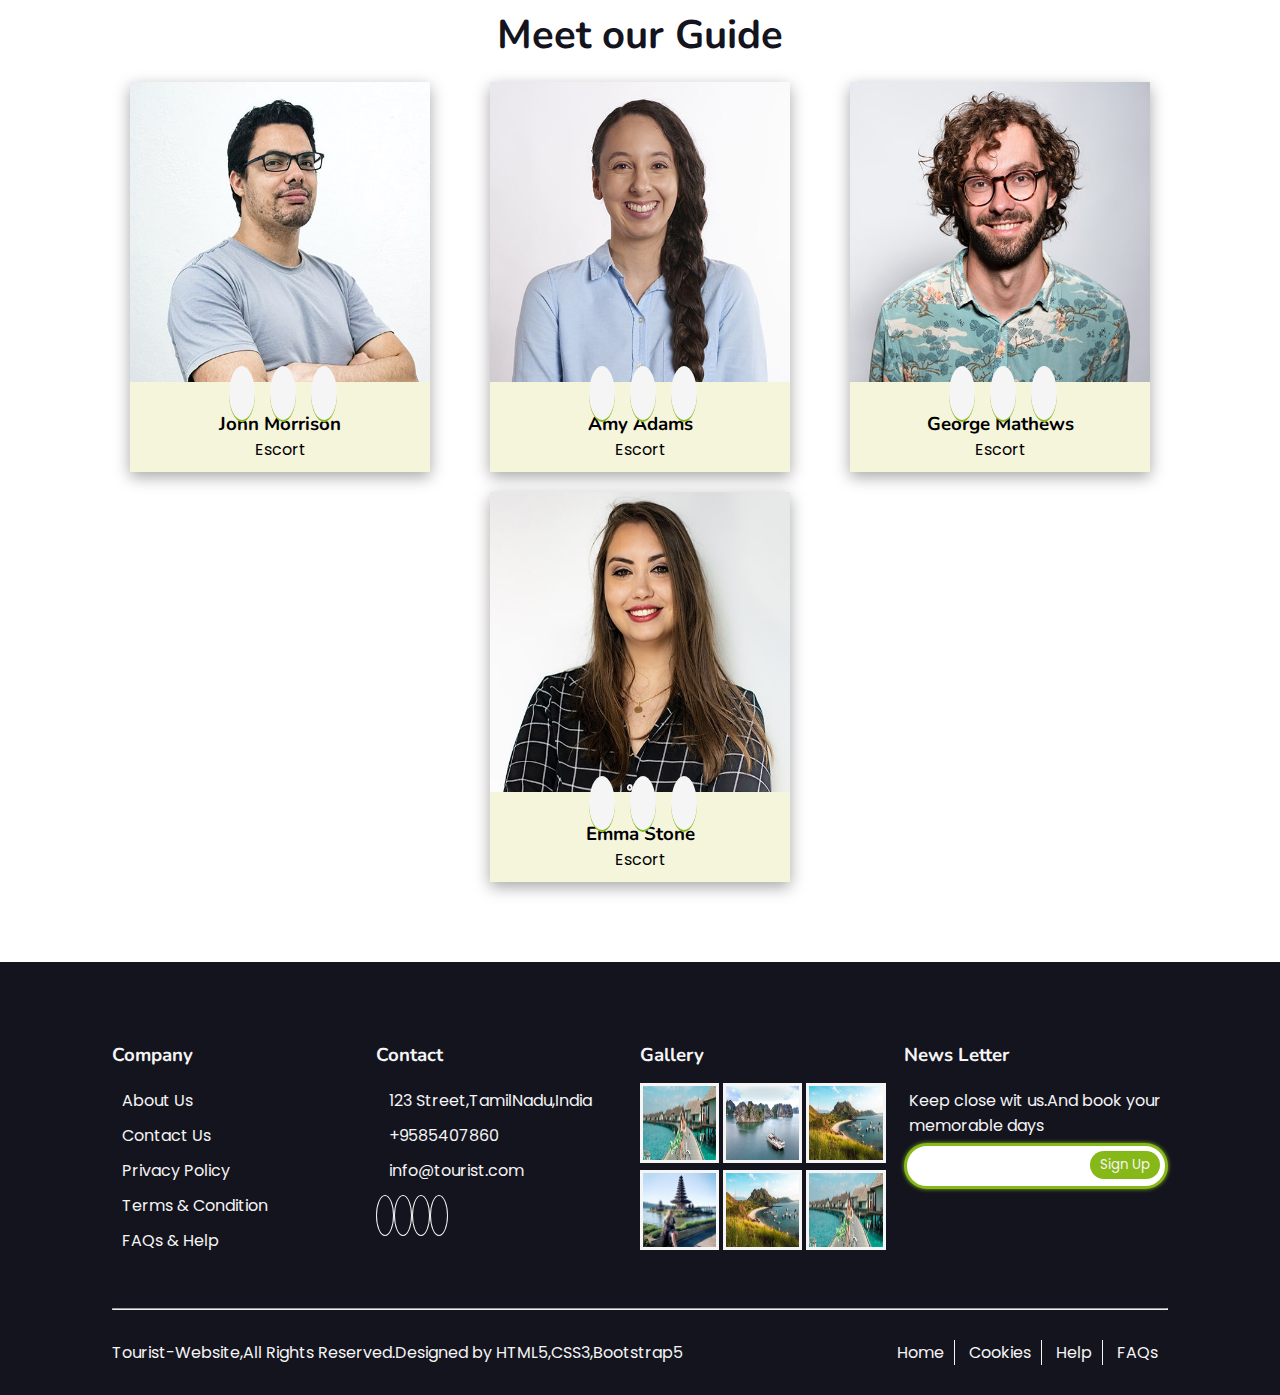
==== commit 43e251bf: "done" ====
--- a/about.html
+++ b/about.html
@@ -1,7 +1,9 @@
 <!doctype html>
 <html>
   <head>
-    <title> About </title>
+    <title> Tourist-About </title>
+    <!-- favicon image -->
+    <link rel="shortcut icon" type="image/jpg" href="./images/favicon.ico"/>
     <link rel="stylesheet" type="text/css" href="css/about.css">
     <meta name="viewport" content="width=device-width,inital-scale=1.0"/>
     <link rel="stylesheet" href="https://cdnjs.cloudflare.com/ajax/libs/font-awesome/6.1.1/css/all.min.css" integrity="sha512-KfkfwYDsLkIlwQp6LFnl8zNdLGxu9YAA1QvwINks4PhcElQSvqcyVLLD9aMhXd13uQjoXtEKNosOWaZqXgel0g==" crossorigin="anonymous" referrerpolicy="no-referrer" />
--- a/css/about.css
+++ b/css/about.css
@@ -263,7 +263,7 @@
         width:100%;
         left:-100%;
         transition:all 1s;
-        background-color:var(--secondary); 
+        background-color:var(--dark); 
     }
     .nav-links ul{
         flex-direction:column;
@@ -465,10 +465,39 @@
     transition:ease 1s;
     color: var(--light) !important;
 }
-/* <------------- footer container end ------> *//* about paage css code */
+/* <------------- footer container end ------> */
+
+                    /* about paage css code */
+
 /* active navigation */
 .active{
     color:var(--primary);}
+
+/* <------ scroll bar -----> */
+/* width */
+::-webkit-scrollbar {
+    width: 16px;
+}
+
+/* Track */
+::-webkit-scrollbar-track {
+    background: rgb(227, 226, 226);
+    border-radius: 20px;
+
+}
+  
+  /* Handle */
+  ::-webkit-scrollbar-thumb {
+      border-radius: 20px;
+    background: rgb(179, 175, 175);
+  }
+  
+  /* Handle on hover */
+  ::-webkit-scrollbar-thumb:hover {
+    background: var(--primary);
+  }
+/* scroll bar styles end */
+
 /* about us page styles starts here */
 .about-container{
     width:100%;
@@ -477,7 +506,6 @@
     align-items: center;
     gap: 50px;
     padding: 80px 90px;
-    /* background-color:yellow; */
 }
 /* topic contains (about us heading) and rightside double line,left side double line */
 .topic{
@@ -578,6 +606,7 @@
     border: none;
 
 }
+            /* travel container styles starts */
 
 .travel-container{
     text-align: center;
@@ -596,16 +625,12 @@
 }
 
 .travel-guide{
-    display: grid;
-    grid-template-columns: auto auto auto auto;
-    justify-content: center;
-    gap: 20px;
-    padding:0 90px;
-}
-
-.travel-guide img{
-    width:300px;
-    height:320px;
+   display: flex;
+   justify-content: space-evenly;
+   align-items: center;
+   flex-wrap: wrap;
+   gap: 20px;
+   padding: 0 90px;
 }
 
 .guide-card h3{
@@ -613,8 +638,8 @@
 }
 
 #guide{
-    background-color:var(--para);
-    width:100%;
+    width:100%;
+    padding-bottom: 10px;
     background-color:beige;
 }
 
@@ -623,16 +648,20 @@
     position: relative;
     line-height: 25px;
     box-shadow: rgba(0, 0, 0, 0.35) 0px 5px 15px;
+    width:300px
+}
+
+.guide-card img{
+    width: 100%;
 }
 
 .guide-card .guide-image{
-    width:100%;
-    height: 350px;
-    overflow: hidden;   
+    height: 300px;
+    overflow: hidden;  
 }
 
 .guide-card .guide-image>img{
-    transition: 2s all;
+    transition: 1s all;
 }
 
 .guide-card:hover >.guide-image img {
@@ -643,13 +672,10 @@
     position: absolute;
     bottom: 65px;
     width:100%;
-    left:0;
     display:flex;
     justify-content:center;
     align-items:center;
     gap:10px;
-   
-
 }
 
 .travel-icon i{
@@ -668,112 +694,6 @@
     color: var(--light);
 }
 
-/* media query for responsive div */
-
-@media only screen and (max-width:991px){
-    .about-container{
-        flex-direction: column;
-        padding:0 40px;
-        margin-top:50px;
-    }
-    .about-image{
-        width:100%;
-    }
-    .about-image img{
-        width:100%;
-    }
-    .about-des{
-        width: 100%;
-    }
-    .topic{
-        margin-top:20px;
-    }
-    .travel-guide{
-        display: grid;
-        grid-template-columns:repeat(auto-fit,minmax(300px,1fr));
-        padding:0 35px;
-        
-    }
-}
-
-/* media query for responsive about-image */
-@media only screen and (max-width:568px){
-    .travel-guide{
-        display: grid;
-        grid-template-columns: auto;        
-    }
-}
-
-/* media query for responsive about-packages */
-@media only screen and (max-width:520px) {
-
-    .about-packages{
-        grid-template-columns: auto;
-    }
-
-}
-/* travel guides responsive code */
-@media only screen and (min-width:992px) and (max-width:1294px){
-    .guide-card{
-        width:none;
-    }
-    .travel-icon{
-        width:100%;
-        left:0;
-        display:flex;
-        justify-content:center;
-        align-items:center;
-        gap:10px;
-    }
-    .travel-guide img{
-        width:100%;
-        height:320px;
-    }
-    .travel-guide{
-        grid-template-columns:repeat(auto-fit,minmax(150px,1fr));
-    }
-}
-
-/* responsive for 4k */
-@media only screen and (max-width:991px){
-    .about-container{
-        flex-direction: column;
-        padding:0 40px;
-    }
-    .about-image{
-        width:100%;
-    }
-    .about-image img{
-        width:100%;
-    }
-    .about-des{
-        width: 100%;
-    }
-
-    .travel-guide{
-        display: grid;
-        grid-template-columns:repeat(auto-fit,minmax(300px,1fr));
-        padding:0 35px;
-        
-    }
-}
-
-/* media query for responsive about-image */
-@media only screen and (max-width:568px){
-    .travel-guide{
-        display: grid;
-        grid-template-columns: auto;        
-    }
-}
-
-/* media query for responsive about-packages */
-@media only screen and (max-width:520px) {
-
-    .about-packages{
-        grid-template-columns: auto;
-    }
-
-}
 /* travel guides responsive code */
 @media only screen and (min-width:1441px) and (max-width:2560px){
     .travel-icon{
@@ -788,8 +708,84 @@
         width:100%;
         height:320px;
     }
+    
+}
+
+/* travel guides responsive code */
+@media only screen and (min-width:992px) and (max-width:1440px){
+    .guide-card{
+        width:none;
+    }
+    .travel-icon{
+        width:100%;
+        left:0;
+        display:flex;
+        justify-content:center;
+        align-items:center;
+        gap:10px;
+    }
+    .travel-guide img{
+        width:100%;
+        height:320px;
+    }
+    
+}
+
+
+/* media query for responsive div */
+
+@media only screen and (max-width:991px){
+    .about-container{
+        flex-direction: column;
+        padding:0 40px;
+        margin-top:50px;
+    }
+    .about-image{
+        width:100%;
+    }
+    .about-image img{
+        width:100%;
+    }
+    .about-des{
+        width: 100%;
+    }
+    .topic{
+        margin-top:20px;
+    }
+}
+
+@media only screen and (min-width:750px) and (max-width:800px){
     .travel-guide{
-        grid-template-columns:repeat(auto-fit,minmax(300px,1fr));
-    }
-}
-
+        display: grid;
+        grid-template-columns: auto auto;
+    }
+}
+
+/* media query for responsive about-packages */
+@media only screen and (max-width:520px) {
+
+    .about-packages{
+        grid-template-columns: auto;
+    }
+
+}
+
+@media only screen and (max-width:488px){
+    .travel-guide img{
+        width:100%;
+        height:320px;
+    }
+
+    .guide-card img{
+        width: 300px;
+        
+    }
+
+    .travel-guide{
+        width:100%
+    }
+
+    
+}
+
+
